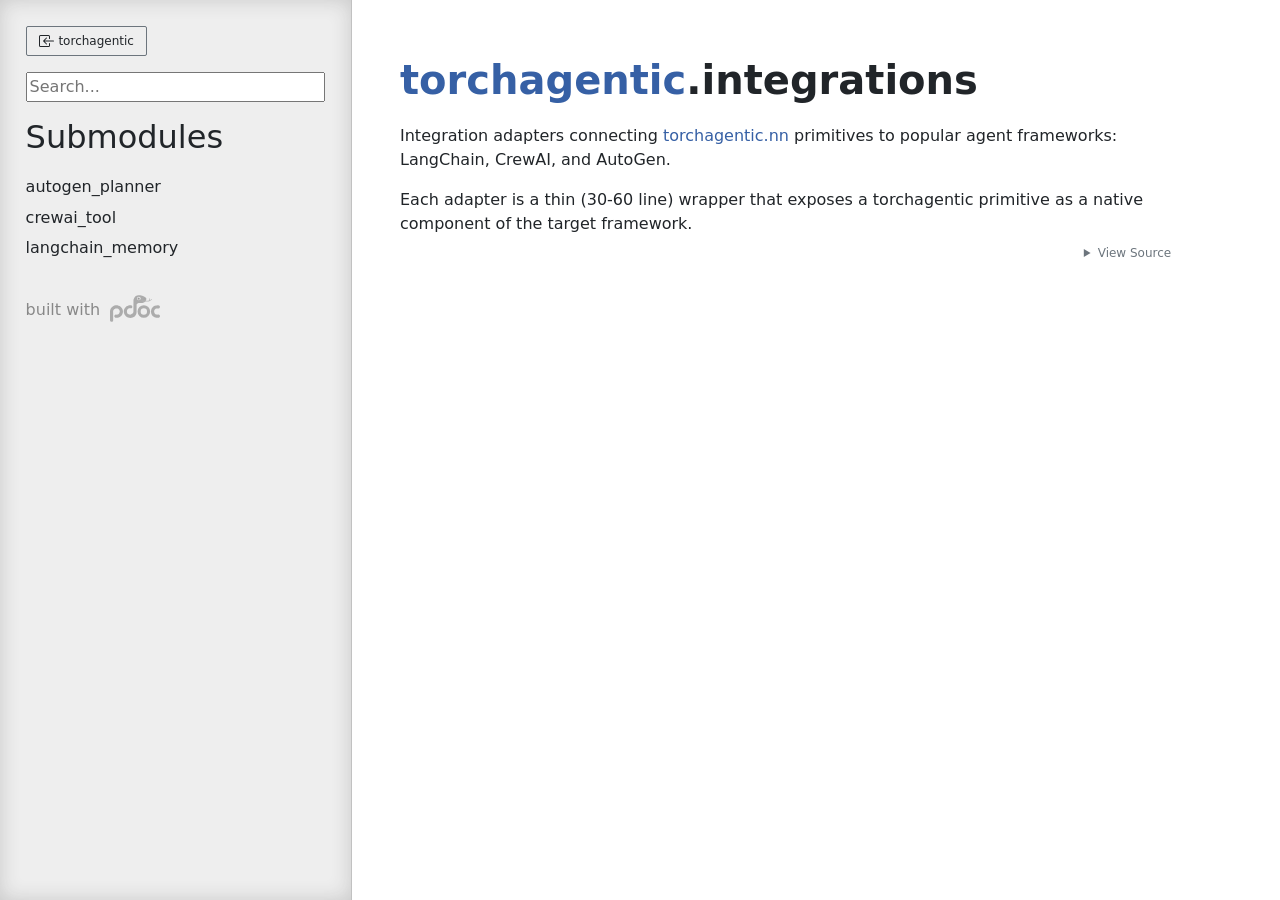
==== docs/torchagentic/integrations.html @ f64cf067 "Move API docs to docs/ root for GitHub Pages" ====
<!doctype html>
<html lang="en">
<head>
    <meta charset="utf-8">
    <meta name="viewport" content="width=device-width, initial-scale=1">
    <meta name="generator" content="pdoc 16.0.0"/>
    <title>torchagentic.integrations API documentation</title>

    <style>/*! * Bootstrap Reboot v5.0.0 (https://getbootstrap.com/) * Copyright 2011-2021 The Bootstrap Authors * Copyright 2011-2021 Twitter, Inc. * Licensed under MIT (https://github.com/twbs/bootstrap/blob/main/LICENSE) * Forked from Normalize.css, licensed MIT (https://github.com/necolas/normalize.css/blob/master/LICENSE.md) */*,::after,::before{box-sizing:border-box}@media (prefers-reduced-motion:no-preference){:root{scroll-behavior:smooth}}body{margin:0;font-family:system-ui,-apple-system,"Segoe UI",Roboto,"Helvetica Neue",Arial,"Noto Sans","Liberation Sans",sans-serif,"Apple Color Emoji","Segoe UI Emoji","Segoe UI Symbol","Noto Color Emoji";font-size:1rem;font-weight:400;line-height:1.5;color:#212529;background-color:#fff;-webkit-text-size-adjust:100%;-webkit-tap-highlight-color:transparent}hr{margin:1rem 0;color:inherit;background-color:currentColor;border:0;opacity:.25}hr:not([size]){height:1px}h1,h2,h3,h4,h5,h6{margin-top:0;margin-bottom:.5rem;font-weight:500;line-height:1.2}h1{font-size:calc(1.375rem + 1.5vw)}@media (min-width:1200px){h1{font-size:2.5rem}}h2{font-size:calc(1.325rem + .9vw)}@media (min-width:1200px){h2{font-size:2rem}}h3{font-size:calc(1.3rem + .6vw)}@media (min-width:1200px){h3{font-size:1.75rem}}h4{font-size:calc(1.275rem + .3vw)}@media (min-width:1200px){h4{font-size:1.5rem}}h5{font-size:1.25rem}h6{font-size:1rem}p{margin-top:0;margin-bottom:1rem}abbr[data-bs-original-title],abbr[title]{-webkit-text-decoration:underline dotted;text-decoration:underline dotted;cursor:help;-webkit-text-decoration-skip-ink:none;text-decoration-skip-ink:none}address{margin-bottom:1rem;font-style:normal;line-height:inherit}ol,ul{padding-left:2rem}dl,ol,ul{margin-top:0;margin-bottom:1rem}ol ol,ol ul,ul ol,ul ul{margin-bottom:0}dt{font-weight:700}dd{margin-bottom:.5rem;margin-left:0}blockquote{margin:0 0 1rem}b,strong{font-weight:bolder}small{font-size:.875em}mark{padding:.2em;background-color:#fcf8e3}sub,sup{position:relative;font-size:.75em;line-height:0;vertical-align:baseline}sub{bottom:-.25em}sup{top:-.5em}a{color:#0d6efd;text-decoration:underline}a:hover{color:#0a58ca}a:not([href]):not([class]),a:not([href]):not([class]):hover{color:inherit;text-decoration:none}code,kbd,pre,samp{font-family:SFMono-Regular,Menlo,Monaco,Consolas,"Liberation Mono","Courier New",monospace;font-size:1em;direction:ltr;unicode-bidi:bidi-override}pre{display:block;margin-top:0;margin-bottom:1rem;overflow:auto;font-size:.875em}pre code{font-size:inherit;color:inherit;word-break:normal}code{font-size:.875em;color:#d63384;word-wrap:break-word}a>code{color:inherit}kbd{padding:.2rem .4rem;font-size:.875em;color:#fff;background-color:#212529;border-radius:.2rem}kbd kbd{padding:0;font-size:1em;font-weight:700}figure{margin:0 0 1rem}img,svg{vertical-align:middle}table{caption-side:bottom;border-collapse:collapse}caption{padding-top:.5rem;padding-bottom:.5rem;color:#6c757d;text-align:left}th{text-align:inherit;text-align:-webkit-match-parent}tbody,td,tfoot,th,thead,tr{border-color:inherit;border-style:solid;border-width:0}label{display:inline-block}button{border-radius:0}button:focus:not(:focus-visible){outline:0}button,input,optgroup,select,textarea{margin:0;font-family:inherit;font-size:inherit;line-height:inherit}button,select{text-transform:none}[role=button]{cursor:pointer}select{word-wrap:normal}select:disabled{opacity:1}[list]::-webkit-calendar-picker-indicator{display:none}[type=button],[type=reset],[type=submit],button{-webkit-appearance:button}[type=button]:not(:disabled),[type=reset]:not(:disabled),[type=submit]:not(:disabled),button:not(:disabled){cursor:pointer}::-moz-focus-inner{padding:0;border-style:none}textarea{resize:vertical}fieldset{min-width:0;padding:0;margin:0;border:0}legend{float:left;width:100%;padding:0;margin-bottom:.5rem;font-size:calc(1.275rem + .3vw);line-height:inherit}@media (min-width:1200px){legend{font-size:1.5rem}}legend+*{clear:left}::-webkit-datetime-edit-day-field,::-webkit-datetime-edit-fields-wrapper,::-webkit-datetime-edit-hour-field,::-webkit-datetime-edit-minute,::-webkit-datetime-edit-month-field,::-webkit-datetime-edit-text,::-webkit-datetime-edit-year-field{padding:0}::-webkit-inner-spin-button{height:auto}[type=search]{outline-offset:-2px;-webkit-appearance:textfield}::-webkit-search-decoration{-webkit-appearance:none}::-webkit-color-swatch-wrapper{padding:0}::file-selector-button{font:inherit}::-webkit-file-upload-button{font:inherit;-webkit-appearance:button}output{display:inline-block}iframe{border:0}summary{display:list-item;cursor:pointer}progress{vertical-align:baseline}[hidden]{display:none!important}</style>
    <style>/*! syntax-highlighting.css */pre{line-height:125%;}span.linenos{color:inherit; background-color:transparent; padding-left:5px; padding-right:20px;}.pdoc-code .hll{background-color:#ffffcc}.pdoc-code{background:#f8f8f8;}.pdoc-code .c{color:#3D7B7B; font-style:italic}.pdoc-code .err{border:1px solid #FF0000}.pdoc-code .k{color:#008000; font-weight:bold}.pdoc-code .o{color:#666666}.pdoc-code .ch{color:#3D7B7B; font-style:italic}.pdoc-code .cm{color:#3D7B7B; font-style:italic}.pdoc-code .cp{color:#9C6500}.pdoc-code .cpf{color:#3D7B7B; font-style:italic}.pdoc-code .c1{color:#3D7B7B; font-style:italic}.pdoc-code .cs{color:#3D7B7B; font-style:italic}.pdoc-code .gd{color:#A00000}.pdoc-code .ge{font-style:italic}.pdoc-code .gr{color:#E40000}.pdoc-code .gh{color:#000080; font-weight:bold}.pdoc-code .gi{color:#008400}.pdoc-code .go{color:#717171}.pdoc-code .gp{color:#000080; font-weight:bold}.pdoc-code .gs{font-weight:bold}.pdoc-code .gu{color:#800080; font-weight:bold}.pdoc-code .gt{color:#0044DD}.pdoc-code .kc{color:#008000; font-weight:bold}.pdoc-code .kd{color:#008000; font-weight:bold}.pdoc-code .kn{color:#008000; font-weight:bold}.pdoc-code .kp{color:#008000}.pdoc-code .kr{color:#008000; font-weight:bold}.pdoc-code .kt{color:#B00040}.pdoc-code .m{color:#666666}.pdoc-code .s{color:#BA2121}.pdoc-code .na{color:#687822}.pdoc-code .nb{color:#008000}.pdoc-code .nc{color:#0000FF; font-weight:bold}.pdoc-code .no{color:#880000}.pdoc-code .nd{color:#AA22FF}.pdoc-code .ni{color:#717171; font-weight:bold}.pdoc-code .ne{color:#CB3F38; font-weight:bold}.pdoc-code .nf{color:#0000FF}.pdoc-code .nl{color:#767600}.pdoc-code .nn{color:#0000FF; font-weight:bold}.pdoc-code .nt{color:#008000; font-weight:bold}.pdoc-code .nv{color:#19177C}.pdoc-code .ow{color:#AA22FF; font-weight:bold}.pdoc-code .w{color:#bbbbbb}.pdoc-code .mb{color:#666666}.pdoc-code .mf{color:#666666}.pdoc-code .mh{color:#666666}.pdoc-code .mi{color:#666666}.pdoc-code .mo{color:#666666}.pdoc-code .sa{color:#BA2121}.pdoc-code .sb{color:#BA2121}.pdoc-code .sc{color:#BA2121}.pdoc-code .dl{color:#BA2121}.pdoc-code .sd{color:#BA2121; font-style:italic}.pdoc-code .s2{color:#BA2121}.pdoc-code .se{color:#AA5D1F; font-weight:bold}.pdoc-code .sh{color:#BA2121}.pdoc-code .si{color:#A45A77; font-weight:bold}.pdoc-code .sx{color:#008000}.pdoc-code .sr{color:#A45A77}.pdoc-code .s1{color:#BA2121}.pdoc-code .ss{color:#19177C}.pdoc-code .bp{color:#008000}.pdoc-code .fm{color:#0000FF}.pdoc-code .vc{color:#19177C}.pdoc-code .vg{color:#19177C}.pdoc-code .vi{color:#19177C}.pdoc-code .vm{color:#19177C}.pdoc-code .il{color:#666666}</style>
    <style>/*! theme.css */:root{--pdoc-background:#fff;}.pdoc{--text:#212529;--muted:#6c757d;--link:#3660a5;--link-hover:#1659c5;--code:#f8f8f8;--active:#fff598;--accent:#eee;--accent2:#c1c1c1;--nav-hover:rgba(255, 255, 255, 0.5);--name:#0066BB;--def:#008800;--annotation:#007020;}</style>
    <style>/*! layout.css */html, body{width:100%;height:100%;}html, main{scroll-behavior:smooth;}body{background-color:var(--pdoc-background);}@media (max-width:769px){#navtoggle{cursor:pointer;position:absolute;width:50px;height:40px;top:1rem;right:1rem;border-color:var(--text);color:var(--text);display:flex;opacity:0.8;z-index:999;}#navtoggle:hover{opacity:1;}#togglestate + div{display:none;}#togglestate:checked + div{display:inherit;}main, header{padding:2rem 3vw;}header + main{margin-top:-3rem;}.git-button{display:none !important;}nav input[type="search"]{max-width:77%;}nav input[type="search"]:first-child{margin-top:-6px;}nav input[type="search"]:valid ~ *{display:none !important;}}@media (min-width:770px){:root{--sidebar-width:clamp(12.5rem, 28vw, 22rem);}nav{position:fixed;overflow:auto;height:100vh;width:var(--sidebar-width);}main, header{padding:3rem 2rem 3rem calc(var(--sidebar-width) + 3rem);width:calc(54rem + var(--sidebar-width));max-width:100%;}header + main{margin-top:-4rem;}#navtoggle{display:none;}}#togglestate{position:absolute;height:0;opacity:0;}nav.pdoc{--pad:clamp(0.5rem, 2vw, 1.75rem);--indent:1.5rem;background-color:var(--accent);border-right:1px solid var(--accent2);box-shadow:0 0 20px rgba(50, 50, 50, .2) inset;padding:0 0 0 var(--pad);overflow-wrap:anywhere;scrollbar-width:thin; scrollbar-color:var(--accent2) transparent; z-index:1}nav.pdoc::-webkit-scrollbar{width:.4rem; }nav.pdoc::-webkit-scrollbar-thumb{background-color:var(--accent2); }nav.pdoc > div{padding:var(--pad) 0;}nav.pdoc .module-list-button{display:inline-flex;align-items:center;color:var(--text);border-color:var(--muted);margin-bottom:1rem;}nav.pdoc .module-list-button:hover{border-color:var(--text);}nav.pdoc input[type=search]{display:block;outline-offset:0;width:calc(100% - var(--pad));}nav.pdoc .logo{max-width:calc(100% - var(--pad));max-height:35vh;display:block;margin:0 auto 1rem;transform:translate(calc(-.5 * var(--pad)), 0);}nav.pdoc ul{list-style:none;padding-left:0;}nav.pdoc > div > ul{margin-left:calc(0px - var(--pad));}nav.pdoc li a{padding:.2rem 0 .2rem calc(var(--pad) + var(--indent));}nav.pdoc > div > ul > li > a{padding-left:var(--pad);}nav.pdoc li{transition:all 100ms;}nav.pdoc li:hover{background-color:var(--nav-hover);}nav.pdoc a, nav.pdoc a:hover{color:var(--text);}nav.pdoc a{display:block;}nav.pdoc > h2:first-of-type{margin-top:1.5rem;}nav.pdoc .class:before{content:"class ";color:var(--muted);}nav.pdoc .function:after{content:"()";color:var(--muted);}nav.pdoc footer:before{content:"";display:block;width:calc(100% - var(--pad));border-top:solid var(--accent2) 1px;margin-top:1.5rem;padding-top:.5rem;}nav.pdoc footer{font-size:small;}</style>
    <style>/*! content.css */.pdoc{color:var(--text);box-sizing:border-box;line-height:1.5;background:none;}.pdoc .pdoc-button{cursor:pointer;display:inline-block;border:solid black 1px;border-radius:2px;font-size:.75rem;padding:calc(0.5em - 1px) 1em;transition:100ms all;}.pdoc .alert{padding:1rem 1rem 1rem calc(1.5rem + 24px);border:1px solid transparent;border-radius:.25rem;background-repeat:no-repeat;background-position:.75rem center;margin-bottom:1rem;}.pdoc .alert > em{display:none;}.pdoc .alert > *:last-child{margin-bottom:0;}.pdoc .alert.note{color:#084298;background-color:#cfe2ff;border-color:#b6d4fe;background-image:url("data:image/svg+xml,%3Csvg%20xmlns%3D%22http%3A//www.w3.org/2000/svg%22%20width%3D%2224%22%20height%3D%2224%22%20fill%3D%22%23084298%22%20viewBox%3D%220%200%2016%2016%22%3E%3Cpath%20d%3D%22M8%2016A8%208%200%201%200%208%200a8%208%200%200%200%200%2016zm.93-9.412-1%204.705c-.07.34.029.533.304.533.194%200%20.487-.07.686-.246l-.088.416c-.287.346-.92.598-1.465.598-.703%200-1.002-.422-.808-1.319l.738-3.468c.064-.293.006-.399-.287-.47l-.451-.081.082-.381%202.29-.287zM8%205.5a1%201%200%201%201%200-2%201%201%200%200%201%200%202z%22/%3E%3C/svg%3E");}.pdoc .alert.tip{color:#0a3622;background-color:#d1e7dd;border-color:#a3cfbb;background-image:url("data:image/svg+xml,%3Csvg%20xmlns%3D%22http%3A//www.w3.org/2000/svg%22%20width%3D%2224%22%20height%3D%2224%22%20fill%3D%22%230a3622%22%20viewBox%3D%220%200%2016%2016%22%3E%3Cpath%20d%3D%22M2%206a6%206%200%201%201%2010.174%204.31c-.203.196-.359.4-.453.619l-.762%201.769A.5.5%200%200%201%2010.5%2013a.5.5%200%200%201%200%201%20.5.5%200%200%201%200%201l-.224.447a1%201%200%200%201-.894.553H6.618a1%201%200%200%201-.894-.553L5.5%2015a.5.5%200%200%201%200-1%20.5.5%200%200%201%200-1%20.5.5%200%200%201-.46-.302l-.761-1.77a2%202%200%200%200-.453-.618A5.98%205.98%200%200%201%202%206m6-5a5%205%200%200%200-3.479%208.592c.263.254.514.564.676.941L5.83%2012h4.342l.632-1.467c.162-.377.413-.687.676-.941A5%205%200%200%200%208%201%22/%3E%3C/svg%3E");}.pdoc .alert.important{color:#055160;background-color:#cff4fc;border-color:#9eeaf9;background-image:url("data:image/svg+xml,%3Csvg%20xmlns%3D%22http%3A//www.w3.org/2000/svg%22%20width%3D%2224%22%20height%3D%2224%22%20fill%3D%22%23055160%22%20viewBox%3D%220%200%2016%2016%22%3E%3Cpath%20d%3D%22M2%200a2%202%200%200%200-2%202v12a2%202%200%200%200%202%202h12a2%202%200%200%200%202-2V2a2%202%200%200%200-2-2zm6%204c.535%200%20.954.462.9.995l-.35%203.507a.552.552%200%200%201-1.1%200L7.1%204.995A.905.905%200%200%201%208%204m.002%206a1%201%200%201%201%200%202%201%201%200%200%201%200-2%22/%3E%3C/svg%3E");}.pdoc .alert.warning{color:#664d03;background-color:#fff3cd;border-color:#ffecb5;background-image:url("data:image/svg+xml,%3Csvg%20xmlns%3D%22http%3A//www.w3.org/2000/svg%22%20width%3D%2224%22%20height%3D%2224%22%20fill%3D%22%23664d03%22%20viewBox%3D%220%200%2016%2016%22%3E%3Cpath%20d%3D%22M8.982%201.566a1.13%201.13%200%200%200-1.96%200L.165%2013.233c-.457.778.091%201.767.98%201.767h13.713c.889%200%201.438-.99.98-1.767L8.982%201.566zM8%205c.535%200%20.954.462.9.995l-.35%203.507a.552.552%200%200%201-1.1%200L7.1%205.995A.905.905%200%200%201%208%205zm.002%206a1%201%200%201%201%200%202%201%201%200%200%201%200-2z%22/%3E%3C/svg%3E");}.pdoc .alert.caution{color:#842029;background-color:#f8d7da;border-color:#f5c2c7;background-image:url("data:image/svg+xml,%3Csvg%20xmlns%3D%22http%3A//www.w3.org/2000/svg%22%20width%3D%2224%22%20height%3D%2224%22%20fill%3D%22%23842029%22%20viewBox%3D%220%200%2016%2016%22%3E%3Cpath%20d%3D%22M11.46.146A.5.5%200%200%200%2011.107%200H4.893a.5.5%200%200%200-.353.146L.146%204.54A.5.5%200%200%200%200%204.893v6.214a.5.5%200%200%200%20.146.353l4.394%204.394a.5.5%200%200%200%20.353.146h6.214a.5.5%200%200%200%20.353-.146l4.394-4.394a.5.5%200%200%200%20.146-.353V4.893a.5.5%200%200%200-.146-.353zM8%204c.535%200%20.954.462.9.995l-.35%203.507a.552.552%200%200%201-1.1%200L7.1%204.995A.905.905%200%200%201%208%204m.002%206a1%201%200%201%201%200%202%201%201%200%200%201%200-2%22/%3E%3C/svg%3E");}.pdoc .alert.danger{color:#842029;background-color:#f8d7da;border-color:#f5c2c7;background-image:url("data:image/svg+xml,%3Csvg%20xmlns%3D%22http%3A//www.w3.org/2000/svg%22%20width%3D%2224%22%20height%3D%2224%22%20fill%3D%22%23842029%22%20viewBox%3D%220%200%2016%2016%22%3E%3Cpath%20d%3D%22M5.52.359A.5.5%200%200%201%206%200h4a.5.5%200%200%201%20.474.658L8.694%206H12.5a.5.5%200%200%201%20.395.807l-7%209a.5.5%200%200%201-.873-.454L6.823%209.5H3.5a.5.5%200%200%201-.48-.641l2.5-8.5z%22/%3E%3C/svg%3E");}.pdoc .visually-hidden{position:absolute !important;width:1px !important;height:1px !important;padding:0 !important;margin:-1px !important;overflow:hidden !important;clip:rect(0, 0, 0, 0) !important;white-space:nowrap !important;border:0 !important;}.pdoc h1, .pdoc h2, .pdoc h3{font-weight:300;margin:.3em 0;padding:.2em 0;}.pdoc > section:not(.module-info) h1{font-size:1.5rem;font-weight:500;}.pdoc > section:not(.module-info) h2{font-size:1.4rem;font-weight:500;}.pdoc > section:not(.module-info) h3{font-size:1.3rem;font-weight:500;}.pdoc > section:not(.module-info) h4{font-size:1.2rem;}.pdoc > section:not(.module-info) h5{font-size:1.1rem;}.pdoc a{text-decoration:none;color:var(--link);}.pdoc a:hover{color:var(--link-hover);}.pdoc blockquote{margin-left:2rem;}.pdoc pre{border-top:1px solid var(--accent2);border-bottom:1px solid var(--accent2);margin-top:0;margin-bottom:1em;padding:.5rem 0 .5rem .5rem;overflow-x:auto;background-color:var(--code);}.pdoc code{color:var(--text);padding:.2em .4em;margin:0;font-size:85%;background-color:var(--accent);border-radius:6px;}.pdoc a > code{color:inherit;}.pdoc pre > code{display:inline-block;font-size:inherit;background:none;border:none;padding:0;}.pdoc > section:not(.module-info){margin-bottom:1.5rem;}.pdoc .modulename{margin-top:0;font-weight:bold;}.pdoc .modulename a{color:var(--link);transition:100ms all;}.pdoc .git-button{float:right;border:solid var(--link) 1px;}.pdoc .git-button:hover{background-color:var(--link);color:var(--pdoc-background);}.view-source-toggle-state,.view-source-toggle-state ~ .pdoc-code{display:none;}.view-source-toggle-state:checked ~ .pdoc-code{display:block;}.view-source-button{display:inline-block;float:right;font-size:.75rem;line-height:1.5rem;color:var(--muted);padding:0 .4rem 0 1.3rem;cursor:pointer;text-indent:-2px;}.view-source-button > span{visibility:hidden;}.module-info .view-source-button{float:none;display:flex;justify-content:flex-end;margin:-1.2rem .4rem -.2rem 0;}.view-source-button::before{position:absolute;content:"View Source";display:list-item;list-style-type:disclosure-closed;}.view-source-toggle-state:checked ~ .attr .view-source-button::before,.view-source-toggle-state:checked ~ .view-source-button::before{list-style-type:disclosure-open;}.pdoc .docstring{margin-bottom:1.5rem;}.pdoc section:not(.module-info) .docstring{margin-left:clamp(0rem, 5vw - 2rem, 1rem);}.pdoc .docstring .pdoc-code{margin-left:1em;margin-right:1em;}.pdoc h1:target,.pdoc h2:target,.pdoc h3:target,.pdoc h4:target,.pdoc h5:target,.pdoc h6:target,.pdoc .pdoc-code > pre > span:target{background-color:var(--active);box-shadow:-1rem 0 0 0 var(--active);}.pdoc .pdoc-code > pre > span:target{display:block;}.pdoc div:target > .attr,.pdoc section:target > .attr,.pdoc dd:target > a{background-color:var(--active);}.pdoc *{scroll-margin:2rem;}.pdoc .pdoc-code .linenos{user-select:none;}.pdoc .attr:hover{filter:contrast(0.95);}.pdoc section, .pdoc .classattr{position:relative;}.pdoc .headerlink{--width:clamp(1rem, 3vw, 2rem);position:absolute;top:0;left:calc(0rem - var(--width));transition:all 100ms ease-in-out;opacity:0;}.pdoc .headerlink::before{content:"#";display:block;text-align:center;width:var(--width);height:2.3rem;line-height:2.3rem;font-size:1.5rem;}.pdoc .attr:hover ~ .headerlink,.pdoc *:target > .headerlink,.pdoc .headerlink:hover{opacity:1;}.pdoc .attr{display:block;margin:.5rem 0 .5rem;padding:.4rem .4rem .4rem 1rem;background-color:var(--accent);overflow-x:auto;}.pdoc .classattr{margin-left:2rem;}.pdoc .decorator-deprecated{color:#842029;}.pdoc .decorator-deprecated ~ span{filter:grayscale(1) opacity(0.8);}.pdoc .name{color:var(--name);font-weight:bold;}.pdoc .def{color:var(--def);font-weight:bold;}.pdoc .signature{background-color:transparent;}.pdoc .param, .pdoc .return-annotation{white-space:pre;}.pdoc .signature.multiline .param{display:block;}.pdoc .signature.condensed .param{display:inline-block;}.pdoc .annotation{color:var(--annotation);}.pdoc .view-value-toggle-state,.pdoc .view-value-toggle-state ~ .default_value{display:none;}.pdoc .view-value-toggle-state:checked ~ .default_value{display:inherit;}.pdoc .view-value-button{font-size:.5rem;vertical-align:middle;border-style:dashed;margin-top:-0.1rem;}.pdoc .view-value-button:hover{background:white;}.pdoc .view-value-button::before{content:"show";text-align:center;width:2.2em;display:inline-block;}.pdoc .view-value-toggle-state:checked ~ .view-value-button::before{content:"hide";}.pdoc .inherited{margin-left:2rem;}.pdoc .inherited dt{font-weight:700;}.pdoc .inherited dt, .pdoc .inherited dd{display:inline;margin-left:0;margin-bottom:.5rem;}.pdoc .inherited dd:not(:last-child):after{content:", ";}.pdoc .inherited .class:before{content:"class ";}.pdoc .inherited .function a:after{content:"()";}.pdoc .search-result .docstring{overflow:auto;max-height:25vh;}.pdoc .search-result.focused > .attr{background-color:var(--active);}.pdoc .attribution{margin-top:2rem;display:block;opacity:0.5;transition:all 200ms;filter:grayscale(100%);}.pdoc .attribution:hover{opacity:1;filter:grayscale(0%);}.pdoc .attribution img{margin-left:5px;height:27px;vertical-align:bottom;width:50px;transition:all 200ms;}.pdoc table{display:block;width:max-content;max-width:100%;overflow:auto;margin-bottom:1rem;}.pdoc table th{font-weight:600;}.pdoc table th, .pdoc table td{padding:6px 13px;border:1px solid var(--accent2);}</style>
    <style>/*! custom.css */</style></head>
<body>
    <nav class="pdoc">
        <label id="navtoggle" for="togglestate" class="pdoc-button"><svg xmlns='http://www.w3.org/2000/svg' viewBox='0 0 30 30'><path stroke-linecap='round' stroke="currentColor" stroke-miterlimit='10' stroke-width='2' d='M4 7h22M4 15h22M4 23h22'/></svg></label>
        <input id="togglestate" type="checkbox" aria-hidden="true" tabindex="-1">
        <div>            <a class="pdoc-button module-list-button" href="../torchagentic.html">
<svg xmlns="http://www.w3.org/2000/svg" width="16" height="16" fill="currentColor" class="bi bi-box-arrow-in-left" viewBox="0 0 16 16">
  <path fill-rule="evenodd" d="M10 3.5a.5.5 0 0 0-.5-.5h-8a.5.5 0 0 0-.5.5v9a.5.5 0 0 0 .5.5h8a.5.5 0 0 0 .5-.5v-2a.5.5 0 0 1 1 0v2A1.5 1.5 0 0 1 9.5 14h-8A1.5 1.5 0 0 1 0 12.5v-9A1.5 1.5 0 0 1 1.5 2h8A1.5 1.5 0 0 1 11 3.5v2a.5.5 0 0 1-1 0v-2z"/>
  <path fill-rule="evenodd" d="M4.146 8.354a.5.5 0 0 1 0-.708l3-3a.5.5 0 1 1 .708.708L5.707 7.5H14.5a.5.5 0 0 1 0 1H5.707l2.147 2.146a.5.5 0 0 1-.708.708l-3-3z"/>
</svg>                &nbsp;torchagentic</a>


            <input type="search" placeholder="Search..." role="searchbox" aria-label="search"
                   pattern=".+" required>


            <h2>Submodules</h2>
            <ul>
                    <li><a href="integrations/autogen_planner.html">autogen_planner</a></li>
                    <li><a href="integrations/crewai_tool.html">crewai_tool</a></li>
                    <li><a href="integrations/langchain_memory.html">langchain_memory</a></li>
            </ul>



        <a class="attribution" title="pdoc: Python API documentation generator" href="https://pdoc.dev" target="_blank">
            built with <span class="visually-hidden">pdoc</span><img
                alt="pdoc logo"
                src="data:image/svg+xml,%3Csvg%20xmlns%3D%22http%3A//www.w3.org/2000/svg%22%20role%3D%22img%22%20aria-label%3D%22pdoc%20logo%22%20width%3D%22300%22%20height%3D%22160%22%20viewBox%3D%220%200%20150%2080%22%3E%3Ctitle%3Epdoc%3C/title%3E%3Cpath%20d%3D%22M132.316%2048.886c.276-4.679%202.342-6.698%204.409-7.982s4.27-1.165%206.751-1.055c1.586.07%203.044.156%204.222-.482%201.142-.619%202.026-1.932%202.162-3.739.268-3.576-1.929-5.368-5.006-5.551s-7.599.524-10.517%201.606c-4.455%201.652-8.588%206.606-9.552%208.992s-2.342%206.193-1.745%2010.873%202.664%209.221%205.878%2011.79%205.878%203.808%2010.103%204.312%203.444.229%206.062.229%205.006-2.202%204.914-4.909-2.296-5.001-4.501-4.863-3.077.505-5.281.229-7.715-2.064-7.899-9.451z%22%20fill%3D%22%23198754%22/%3E%3Ccircle%20cx%3D%22101.504%22%20cy%3D%2248.943%22%20r%3D%2214.208%22%20fill%3D%22none%22%20stroke%3D%22%23198754%22%20stroke-width%3D%229.354%22/%3E%3Cpath%20d%3D%22M87.81.002c-3.637.065-5.001.454-7.014%201.232s-3.443%201.363-6.3%204.282c-1.723%201.76-3.148%205.019-3.776%207.329-.413%201.521-.316%202.63-.316%202.63l-.195%2034.612c.065%205.774-6.755%208.305-9.612%208.37s-9.678-1.038-9.743-9.408%207.128-9.521%208.362-9.521c1.413-.13%202.526-.021%203.718-.016%202.071.009%204.157-.778%204.092-4.671s-4.157-4.736-4.157-4.736c-6.3-.843-11.43%202.206-11.43%202.206S40.917%2038.15%2041.372%2049.634%2051.568%2068.19%2061.311%2068.125s18.316-7.007%2018.445-17.193l.13-22.772c.046-2.291%202.683-3.644%204.476-4.203.745-.232%201.694-.274%201.694-.274l10.457-.13s4.871-.324%207.729-3.114%204.352-6.294%204.352-6.294.974-3.049.13-4.606-.195-1.233-2.792-3.309-8.573-4.477-8.573-4.477S91.447-.063%2087.81.002zM0%2047.169l.065%2028.417S0%2080.127%204.481%2079.997s5.072-3.866%205.049-4.152l-.113-28.482s1.624-7.656%209.937-7.721%2010.002%206.942%2010.002%208.499-.909%2010.51-9.093%2010.51c-.948%200-2.99-.567-4.145-.272-3.919%201-3.194%204.554-3.194%204.554s.065%205.061%207.404%204.996%2018.575-6.034%2018.575-19.074S26.953%2030.04%2019.549%2029.91%201.234%2035.296%200%2047.169z%22%20fill%3D%22%23198754%22/%3E%3Cg%20transform%3D%22matrix%28.325601%200%200%20.325256%20-10.32669%20-45.802786%29%22%3E%3Ccircle%20cx%3D%22297.554%22%20cy%3D%22172.286%22%20r%3D%2216.5%22%20fill%3D%22%23fff%22/%3E%3Cellipse%20cx%3D%22297.709%22%20cy%3D%22172.642%22%20rx%3D%2211.071%22%20ry%3D%2210.871%22%20fill%3D%22%23105a48%22/%3E%3Ccircle%20cx%3D%22304.104%22%20cy%3D%22167.667%22%20r%3D%224.5%22%20fill%3D%22%23fff%22/%3E%3C/g%3E%3Cpath%20d%3D%22M94.661%2017.032l.893-1.476s.99.714%201.916.925%201.575.114%202.955.114l14.565-.162c1.283-.032%203.085-.762%203.02-3.293s-.373-3.503-.373-3.503l1.283-.487s.52.503.877%201.573.309%201.995.292%202.66-.227%201.541-.227%201.541%201.564-.308%202.359-1.038.823-.779%201.489-1.508.812-.86.812-.86.552-.13.877.26.341.957.065%201.46-1.672%202.206-3.247%203.066-2.76%201.427-3.929%201.768-3.848.73-7.063.714l-10.944-.114s-2.143-.081-3.02-.373-2.241-.973-2.598-1.265z%22%20fill%3D%22%23d36d49%22/%3E%3Cg%20fill%3D%22%23105a48%22%3E%3Cellipse%20cx%3D%2293.052%22%20cy%3D%2243.567%22%20rx%3D%22.869%22%20ry%3D%221.014%22%20transform%3D%22rotate%28341.022%29%22/%3E%3Cellipse%20cx%3D%22104.3%22%20cy%3D%22-16.184%22%20rx%3D%22.865%22%20ry%3D%221.009%22%20transform%3D%22rotate%2814.786%29%22/%3E%3C/g%3E%3C/svg%3E"/>
        </a>
</div>
    </nav>
    <main class="pdoc">
            <section class="module-info">
                    <h1 class="modulename">
<a href="./../torchagentic.html">torchagentic</a><wbr>.integrations    </h1>

                        <div class="docstring"><p>Integration adapters connecting <a href="nn.html">torchagentic.nn</a> primitives to popular
agent frameworks: LangChain, CrewAI, and AutoGen.</p>

<p>Each adapter is a thin (30-60 line) wrapper that exposes a torchagentic
primitive as a native component of the target framework.</p>
</div>

                        <input id="mod-integrations-view-source" class="view-source-toggle-state" type="checkbox" aria-hidden="true" tabindex="-1">

                        <label class="view-source-button" for="mod-integrations-view-source"><span>View Source</span></label>

                        <div class="pdoc-code codehilite"><pre><span></span><span id="L-1"><a href="#L-1"><span class="linenos">1</span></a><span class="sd">&quot;&quot;&quot;</span>
</span><span id="L-2"><a href="#L-2"><span class="linenos">2</span></a><span class="sd">Integration adapters connecting torchagentic.nn primitives to popular</span>
</span><span id="L-3"><a href="#L-3"><span class="linenos">3</span></a><span class="sd">agent frameworks: LangChain, CrewAI, and AutoGen.</span>
</span><span id="L-4"><a href="#L-4"><span class="linenos">4</span></a>
</span><span id="L-5"><a href="#L-5"><span class="linenos">5</span></a><span class="sd">Each adapter is a thin (30-60 line) wrapper that exposes a torchagentic</span>
</span><span id="L-6"><a href="#L-6"><span class="linenos">6</span></a><span class="sd">primitive as a native component of the target framework.</span>
</span><span id="L-7"><a href="#L-7"><span class="linenos">7</span></a><span class="sd">&quot;&quot;&quot;</span>
</span></pre></div>


            </section>
    </main>
<script>
    function escapeHTML(html) {
        return document.createElement('div').appendChild(document.createTextNode(html)).parentNode.innerHTML;
    }

    const originalContent = document.querySelector("main.pdoc");
    let currentContent = originalContent;

    function setContent(innerHTML) {
        let elem;
        if (innerHTML) {
            elem = document.createElement("main");
            elem.classList.add("pdoc");
            elem.innerHTML = innerHTML;
        } else {
            elem = originalContent;
        }
        if (currentContent !== elem) {
            currentContent.replaceWith(elem);
            currentContent = elem;
        }
    }

    function getSearchTerm() {
        return (new URL(window.location)).searchParams.get("search");
    }

    const searchBox = document.querySelector(".pdoc input[type=search]");
    searchBox.addEventListener("input", function () {
        let url = new URL(window.location);
        if (searchBox.value.trim()) {
            url.hash = "";
            url.searchParams.set("search", searchBox.value);
        } else {
            url.searchParams.delete("search");
        }
        history.replaceState("", "", url.toString());
        onInput();
    });
    window.addEventListener("popstate", onInput);


    let search, searchErr;

    async function initialize() {
        try {
            search = await new Promise((resolve, reject) => {
                const script = document.createElement("script");
                script.type = "text/javascript";
                script.async = true;
                script.onload = () => resolve(window.pdocSearch);
                script.onerror = (e) => reject(e);
                script.src = "../search.js";
                document.getElementsByTagName("head")[0].appendChild(script);
            });
        } catch (e) {
            console.error("Cannot fetch pdoc search index");
            searchErr = "Cannot fetch search index.";
        }
        onInput();

        document.querySelector("nav.pdoc").addEventListener("click", e => {
            if (e.target.hash) {
                searchBox.value = "";
                searchBox.dispatchEvent(new Event("input"));
            }
        });
    }

    function onInput() {
        setContent((() => {
            const term = getSearchTerm();
            if (!term) {
                return null
            }
            if (searchErr) {
                return `<h3>Error: ${searchErr}</h3>`
            }
            if (!search) {
                return "<h3>Searching...</h3>"
            }

            window.scrollTo({top: 0, left: 0, behavior: 'auto'});

            const results = search(term);

            let html;
            if (results.length === 0) {
                html = `No search results for '${escapeHTML(term)}'.`
            } else {
                html = `<h4>${results.length} search result${results.length > 1 ? "s" : ""} for '${escapeHTML(term)}'.</h4>`;
            }
            for (let result of results.slice(0, 10)) {
                let doc = result.doc;
                let url = `../${doc.modulename.replaceAll(".", "/")}.html`;
                if (doc.qualname) {
                    url += `#${doc.qualname}`;
                }

                let heading;
                switch (result.doc.kind) {
                    case "function":
                        if (doc.fullname.endsWith(".__init__")) {
                            heading = `<span class="name">${doc.fullname.replace(/\.__init__$/, "")}</span>${doc.signature}`;
                        } else {
                            heading = `<span class="def">${doc.funcdef}</span> <span class="name">${doc.fullname}</span>${doc.signature}`;
                        }
                        break;
                    case "class":
                        heading = `<span class="def">class</span> <span class="name">${doc.fullname}</span>`;
                        if (doc.bases)
                            heading += `<wbr>(<span class="base">${doc.bases}</span>)`;
                        heading += `:`;
                        break;
                    case "variable":
                        heading = `<span class="name">${doc.fullname}</span>`;
                        if (doc.annotation)
                            heading += `<span class="annotation">${doc.annotation}</span>`;
                        if (doc.default_value)
                            heading += `<span class="default_value"> = ${doc.default_value}</span>`;
                        break;
                    default:
                        heading = `<span class="name">${doc.fullname}</span>`;
                        break;
                }
                html += `
                        <section class="search-result">
                        <a href="${url}" class="attr ${doc.kind}">${heading}</a>
                        <div class="docstring">${doc.doc}</div>
                        </section>
                    `;

            }
            return html;
        })());
    }

    if (getSearchTerm()) {
        initialize();
        searchBox.value = getSearchTerm();
        onInput();
    } else {
        searchBox.addEventListener("focus", initialize, {once: true});
    }

    searchBox.addEventListener("keydown", e => {
        if (["ArrowDown", "ArrowUp", "Enter"].includes(e.key)) {
            let focused = currentContent.querySelector(".search-result.focused");
            if (!focused) {
                currentContent.querySelector(".search-result").classList.add("focused");
            } else if (
                e.key === "ArrowDown"
                && focused.nextElementSibling
                && focused.nextElementSibling.classList.contains("search-result")
            ) {
                focused.classList.remove("focused");
                focused.nextElementSibling.classList.add("focused");
                focused.nextElementSibling.scrollIntoView({
                    behavior: "smooth",
                    block: "nearest",
                    inline: "nearest"
                });
            } else if (
                e.key === "ArrowUp"
                && focused.previousElementSibling
                && focused.previousElementSibling.classList.contains("search-result")
            ) {
                focused.classList.remove("focused");
                focused.previousElementSibling.classList.add("focused");
                focused.previousElementSibling.scrollIntoView({
                    behavior: "smooth",
                    block: "nearest",
                    inline: "nearest"
                });
            } else if (
                e.key === "Enter"
            ) {
                focused.querySelector("a").click();
            }
        }
    });
</script></body>
</html>
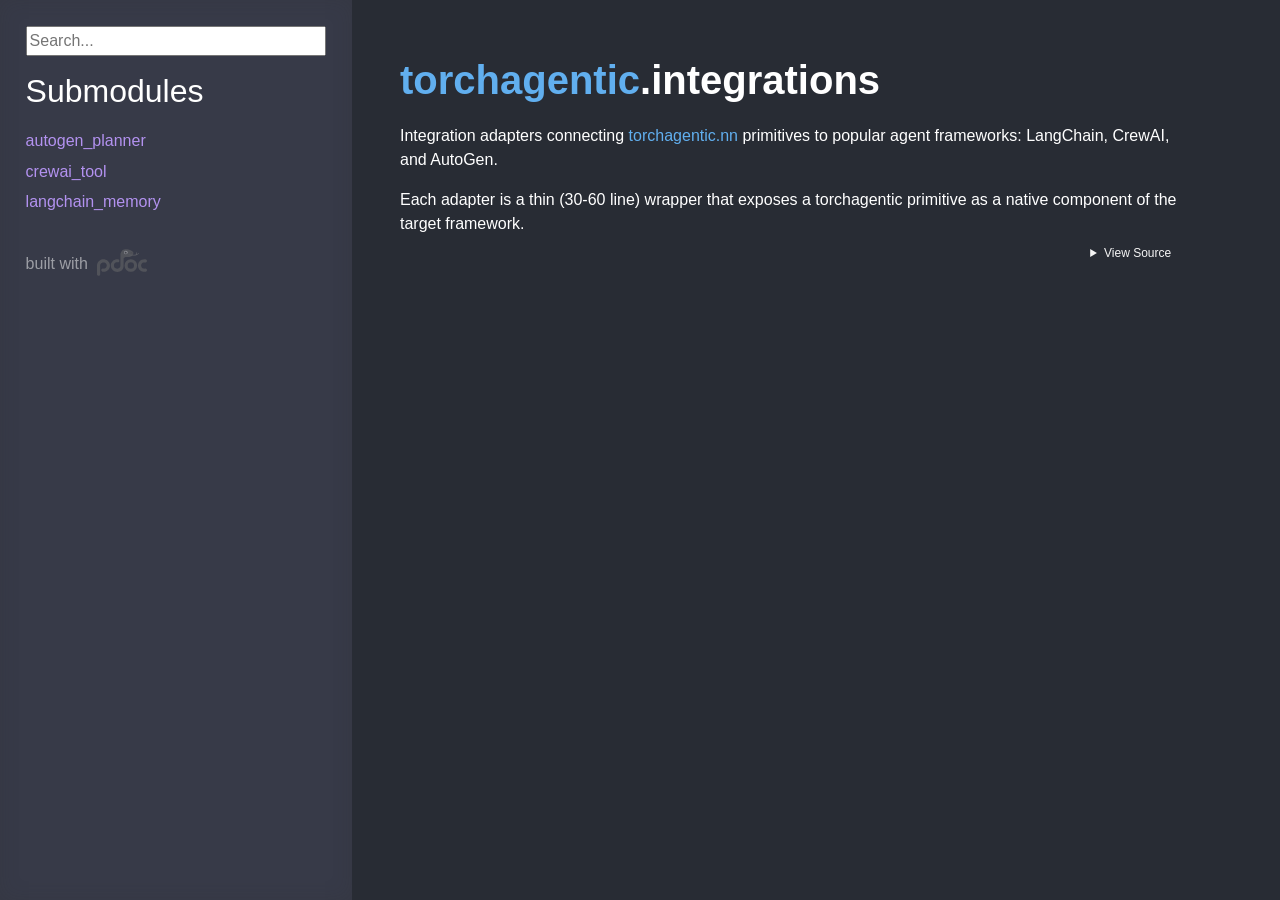
==== commit 9a802863: "Apply onedark theme from syn repo for pdoc docs" ====
--- a/docs/torchagentic/integrations.html
+++ b/docs/torchagentic/integrations.html
@@ -7,11 +7,11 @@
     <title>torchagentic.integrations API documentation</title>
 
     <style>/*! * Bootstrap Reboot v5.0.0 (https://getbootstrap.com/) * Copyright 2011-2021 The Bootstrap Authors * Copyright 2011-2021 Twitter, Inc. * Licensed under MIT (https://github.com/twbs/bootstrap/blob/main/LICENSE) * Forked from Normalize.css, licensed MIT (https://github.com/necolas/normalize.css/blob/master/LICENSE.md) */*,::after,::before{box-sizing:border-box}@media (prefers-reduced-motion:no-preference){:root{scroll-behavior:smooth}}body{margin:0;font-family:system-ui,-apple-system,"Segoe UI",Roboto,"Helvetica Neue",Arial,"Noto Sans","Liberation Sans",sans-serif,"Apple Color Emoji","Segoe UI Emoji","Segoe UI Symbol","Noto Color Emoji";font-size:1rem;font-weight:400;line-height:1.5;color:#212529;background-color:#fff;-webkit-text-size-adjust:100%;-webkit-tap-highlight-color:transparent}hr{margin:1rem 0;color:inherit;background-color:currentColor;border:0;opacity:.25}hr:not([size]){height:1px}h1,h2,h3,h4,h5,h6{margin-top:0;margin-bottom:.5rem;font-weight:500;line-height:1.2}h1{font-size:calc(1.375rem + 1.5vw)}@media (min-width:1200px){h1{font-size:2.5rem}}h2{font-size:calc(1.325rem + .9vw)}@media (min-width:1200px){h2{font-size:2rem}}h3{font-size:calc(1.3rem + .6vw)}@media (min-width:1200px){h3{font-size:1.75rem}}h4{font-size:calc(1.275rem + .3vw)}@media (min-width:1200px){h4{font-size:1.5rem}}h5{font-size:1.25rem}h6{font-size:1rem}p{margin-top:0;margin-bottom:1rem}abbr[data-bs-original-title],abbr[title]{-webkit-text-decoration:underline dotted;text-decoration:underline dotted;cursor:help;-webkit-text-decoration-skip-ink:none;text-decoration-skip-ink:none}address{margin-bottom:1rem;font-style:normal;line-height:inherit}ol,ul{padding-left:2rem}dl,ol,ul{margin-top:0;margin-bottom:1rem}ol ol,ol ul,ul ol,ul ul{margin-bottom:0}dt{font-weight:700}dd{margin-bottom:.5rem;margin-left:0}blockquote{margin:0 0 1rem}b,strong{font-weight:bolder}small{font-size:.875em}mark{padding:.2em;background-color:#fcf8e3}sub,sup{position:relative;font-size:.75em;line-height:0;vertical-align:baseline}sub{bottom:-.25em}sup{top:-.5em}a{color:#0d6efd;text-decoration:underline}a:hover{color:#0a58ca}a:not([href]):not([class]),a:not([href]):not([class]):hover{color:inherit;text-decoration:none}code,kbd,pre,samp{font-family:SFMono-Regular,Menlo,Monaco,Consolas,"Liberation Mono","Courier New",monospace;font-size:1em;direction:ltr;unicode-bidi:bidi-override}pre{display:block;margin-top:0;margin-bottom:1rem;overflow:auto;font-size:.875em}pre code{font-size:inherit;color:inherit;word-break:normal}code{font-size:.875em;color:#d63384;word-wrap:break-word}a>code{color:inherit}kbd{padding:.2rem .4rem;font-size:.875em;color:#fff;background-color:#212529;border-radius:.2rem}kbd kbd{padding:0;font-size:1em;font-weight:700}figure{margin:0 0 1rem}img,svg{vertical-align:middle}table{caption-side:bottom;border-collapse:collapse}caption{padding-top:.5rem;padding-bottom:.5rem;color:#6c757d;text-align:left}th{text-align:inherit;text-align:-webkit-match-parent}tbody,td,tfoot,th,thead,tr{border-color:inherit;border-style:solid;border-width:0}label{display:inline-block}button{border-radius:0}button:focus:not(:focus-visible){outline:0}button,input,optgroup,select,textarea{margin:0;font-family:inherit;font-size:inherit;line-height:inherit}button,select{text-transform:none}[role=button]{cursor:pointer}select{word-wrap:normal}select:disabled{opacity:1}[list]::-webkit-calendar-picker-indicator{display:none}[type=button],[type=reset],[type=submit],button{-webkit-appearance:button}[type=button]:not(:disabled),[type=reset]:not(:disabled),[type=submit]:not(:disabled),button:not(:disabled){cursor:pointer}::-moz-focus-inner{padding:0;border-style:none}textarea{resize:vertical}fieldset{min-width:0;padding:0;margin:0;border:0}legend{float:left;width:100%;padding:0;margin-bottom:.5rem;font-size:calc(1.275rem + .3vw);line-height:inherit}@media (min-width:1200px){legend{font-size:1.5rem}}legend+*{clear:left}::-webkit-datetime-edit-day-field,::-webkit-datetime-edit-fields-wrapper,::-webkit-datetime-edit-hour-field,::-webkit-datetime-edit-minute,::-webkit-datetime-edit-month-field,::-webkit-datetime-edit-text,::-webkit-datetime-edit-year-field{padding:0}::-webkit-inner-spin-button{height:auto}[type=search]{outline-offset:-2px;-webkit-appearance:textfield}::-webkit-search-decoration{-webkit-appearance:none}::-webkit-color-swatch-wrapper{padding:0}::file-selector-button{font:inherit}::-webkit-file-upload-button{font:inherit;-webkit-appearance:button}output{display:inline-block}iframe{border:0}summary{display:list-item;cursor:pointer}progress{vertical-align:baseline}[hidden]{display:none!important}</style>
-    <style>/*! syntax-highlighting.css */pre{line-height:125%;}span.linenos{color:inherit; background-color:transparent; padding-left:5px; padding-right:20px;}.pdoc-code .hll{background-color:#ffffcc}.pdoc-code{background:#f8f8f8;}.pdoc-code .c{color:#3D7B7B; font-style:italic}.pdoc-code .err{border:1px solid #FF0000}.pdoc-code .k{color:#008000; font-weight:bold}.pdoc-code .o{color:#666666}.pdoc-code .ch{color:#3D7B7B; font-style:italic}.pdoc-code .cm{color:#3D7B7B; font-style:italic}.pdoc-code .cp{color:#9C6500}.pdoc-code .cpf{color:#3D7B7B; font-style:italic}.pdoc-code .c1{color:#3D7B7B; font-style:italic}.pdoc-code .cs{color:#3D7B7B; font-style:italic}.pdoc-code .gd{color:#A00000}.pdoc-code .ge{font-style:italic}.pdoc-code .gr{color:#E40000}.pdoc-code .gh{color:#000080; font-weight:bold}.pdoc-code .gi{color:#008400}.pdoc-code .go{color:#717171}.pdoc-code .gp{color:#000080; font-weight:bold}.pdoc-code .gs{font-weight:bold}.pdoc-code .gu{color:#800080; font-weight:bold}.pdoc-code .gt{color:#0044DD}.pdoc-code .kc{color:#008000; font-weight:bold}.pdoc-code .kd{color:#008000; font-weight:bold}.pdoc-code .kn{color:#008000; font-weight:bold}.pdoc-code .kp{color:#008000}.pdoc-code .kr{color:#008000; font-weight:bold}.pdoc-code .kt{color:#B00040}.pdoc-code .m{color:#666666}.pdoc-code .s{color:#BA2121}.pdoc-code .na{color:#687822}.pdoc-code .nb{color:#008000}.pdoc-code .nc{color:#0000FF; font-weight:bold}.pdoc-code .no{color:#880000}.pdoc-code .nd{color:#AA22FF}.pdoc-code .ni{color:#717171; font-weight:bold}.pdoc-code .ne{color:#CB3F38; font-weight:bold}.pdoc-code .nf{color:#0000FF}.pdoc-code .nl{color:#767600}.pdoc-code .nn{color:#0000FF; font-weight:bold}.pdoc-code .nt{color:#008000; font-weight:bold}.pdoc-code .nv{color:#19177C}.pdoc-code .ow{color:#AA22FF; font-weight:bold}.pdoc-code .w{color:#bbbbbb}.pdoc-code .mb{color:#666666}.pdoc-code .mf{color:#666666}.pdoc-code .mh{color:#666666}.pdoc-code .mi{color:#666666}.pdoc-code .mo{color:#666666}.pdoc-code .sa{color:#BA2121}.pdoc-code .sb{color:#BA2121}.pdoc-code .sc{color:#BA2121}.pdoc-code .dl{color:#BA2121}.pdoc-code .sd{color:#BA2121; font-style:italic}.pdoc-code .s2{color:#BA2121}.pdoc-code .se{color:#AA5D1F; font-weight:bold}.pdoc-code .sh{color:#BA2121}.pdoc-code .si{color:#A45A77; font-weight:bold}.pdoc-code .sx{color:#008000}.pdoc-code .sr{color:#A45A77}.pdoc-code .s1{color:#BA2121}.pdoc-code .ss{color:#19177C}.pdoc-code .bp{color:#008000}.pdoc-code .fm{color:#0000FF}.pdoc-code .vc{color:#19177C}.pdoc-code .vg{color:#19177C}.pdoc-code .vi{color:#19177C}.pdoc-code .vm{color:#19177C}.pdoc-code .il{color:#666666}</style>
-    <style>/*! theme.css */:root{--pdoc-background:#fff;}.pdoc{--text:#212529;--muted:#6c757d;--link:#3660a5;--link-hover:#1659c5;--code:#f8f8f8;--active:#fff598;--accent:#eee;--accent2:#c1c1c1;--nav-hover:rgba(255, 255, 255, 0.5);--name:#0066BB;--def:#008800;--annotation:#007020;}</style>
+    <style>/*! syntax-highlighting.css */pre{  line-height:125%;}td.linenos pre{  color:#ff5555;  background-color:#282a36;  padding-left:5px;  padding-right:5px;}span.linenos{  color:#ff5555;  background-color:#282a36;  padding-left:5px;  padding-right:5px;}td.linenos pre.special{  color:#ff5555;  background-color:#ffffc0;  padding-left:5px;  padding-right:5px;}span.linenos.special{  color:#ff5555;  background-color:#ffffc0;  padding-left:5px;  padding-right:5px;}.pdoc-code .hll{  background-color:#282a36;}.pdoc-code{  background:#282a36;  color:#ff5555;}.pdoc-code .c{  color:#6a7aaa;}.pdoc-code .err{  color:#ff5555;}.pdoc-code .k{  color:#ff79c6;}.pdoc-code .l{  color:#ae81ff;}.pdoc-code .n{  color:#f8f8f2;}.pdoc-code{  color:#ff79c6;}.pdoc-code .p{  color:#f8f8f2;}.pdoc-code .ch{  color:#6a7aaa;}.pdoc-code .cm{  color:#6a7aaa;}.pdoc-code .cp{  color:#6a7aaa;}.pdoc-code .cpf{  color:#6a7aaa;}.pdoc-code .c1{  color:var(--silver);}.pdoc-code .cs{  color:#6a7aaa;}.pdoc-code .gd{  color:#6a7aaa;}.pdoc-code .ge{  font-style:italic;}.pdoc-code .gi{  color:#a6e22e;}.pdoc-code .go{  color:whitesmoke;}.pdoc-code .gp{  color:rgb(171, 138, 193);  font-weight:bold;}.pdoc-code .gs{  font-weight:bold;}.pdoc-code .gu{  color:#75715e;}.pdoc-code .kc{  color:white;}.pdoc-code .kd{  color:rgb(171, 138, 193);}.pdoc-code .kn{  color:var(--red);}.pdoc-code .kp{  color:rgb(171, 138, 193);}.pdoc-code .kr{  color:rgb(171, 138, 193);}.pdoc-code .kt{  color:#ff79c6;}.pdoc-code .o{  color:var(--red);}.pdoc-code .ld{  color:#e6db74;}.pdoc-code .m{  color:#ae81ff;}.pdoc-code .s{  color:var(--lightblue);}.pdoc-code .na{  color:#a6e22e;}.pdoc-code .nb{  color:var(--lightblue);}.pdoc-code .nc{  color:var(--purple);}.pdoc-code .no{  color:#ff79c6;}.pdoc-code .nd{  color:#8be9fd;}.pdoc-code .ni{  color:#ff79c6;}.pdoc-code .ne{  color:#8be9fd;}.pdoc-code .nf{  color:var(--purple);}.pdoc-code .nl{  color:#ed9d13;}.pdoc-code .nn{  color:#f8f8f2;}.pdoc-code .nx{  color:#a6e22e;}.pdoc-code .py{  color:#f8f8f2;}.pdoc-code .nt{  color:#f92672;}.pdoc-code .nv{  color:#f8f8f2;}.pdoc-code w{  color:#ff79c6;}.pdoc-code .w{  color:#f8f8f2;}.pdoc-code .mb{  color:#ae81ff;}.pdoc-code .mf{  color:#ae81ff;}.pdoc-code .mh{  color:var(--lightblue);}.pdoc-code .mi{  color:var(--lightblue);}.pdoc-code .mo{  color:#ae81ff;}.pdoc-code .sa{  color:var(--red);}.pdoc-code .sb{  color:#e6db74;}.pdoc-code .sc{  color:#e6db74;}.pdoc-code .dl{  color:#e6db74;}.pdoc-code .sd{  color:var(--blue);}.pdoc-code .s2{  color:var(--blue);}.pdoc-code .se{  color:var(--lightblue);}.pdoc-code .sh{  color:#e6db74;}.pdoc-code .si{  color:var(--lightblue);}.pdoc-code .sx{  color:#e6db74;}.pdoc-code .sr{  color:var(--blue);}.pdoc-code .s1{  color:var(--blue);}span.linenos{  color:rgb(59, 145, 226);  background-color:var(--code);}.pdoc-code .ss{  color:#e6db74;}.pdoc-code .bp{  color:whitesmoke;}.pdoc-code .fm{  color:var(--lightblue);}.pdoc-code .vc{  color:#bd93f9;}.pdoc-code .vg{  color:#f8f8f2;}.pdoc-code .vi{  color:#ffffff;}.pdoc-code .vm{  color:var(--lightblue);}.pdoc-code .il{  color:var(--lightblue);}</style>
+    <style>/*! theme.css */:root{  --pdoc-background:#282C34;}.pdoc{  --text:white;  --muted:whitesmoke;  --link:var(--lightblue);  --link-hover:white;  --active:#555;  --code:#232627;  --accent:#232627;    --lightblue:#61AFEF;  --red:#E06C75;  --green:#98C379;  --dark:#282C34;  --orange:#E5C07B;  --purple:#B392F0;  --blue:#9ECBFF;  --silver:#ABB2BF;}</style>
     <style>/*! layout.css */html, body{width:100%;height:100%;}html, main{scroll-behavior:smooth;}body{background-color:var(--pdoc-background);}@media (max-width:769px){#navtoggle{cursor:pointer;position:absolute;width:50px;height:40px;top:1rem;right:1rem;border-color:var(--text);color:var(--text);display:flex;opacity:0.8;z-index:999;}#navtoggle:hover{opacity:1;}#togglestate + div{display:none;}#togglestate:checked + div{display:inherit;}main, header{padding:2rem 3vw;}header + main{margin-top:-3rem;}.git-button{display:none !important;}nav input[type="search"]{max-width:77%;}nav input[type="search"]:first-child{margin-top:-6px;}nav input[type="search"]:valid ~ *{display:none !important;}}@media (min-width:770px){:root{--sidebar-width:clamp(12.5rem, 28vw, 22rem);}nav{position:fixed;overflow:auto;height:100vh;width:var(--sidebar-width);}main, header{padding:3rem 2rem 3rem calc(var(--sidebar-width) + 3rem);width:calc(54rem + var(--sidebar-width));max-width:100%;}header + main{margin-top:-4rem;}#navtoggle{display:none;}}#togglestate{position:absolute;height:0;opacity:0;}nav.pdoc{--pad:clamp(0.5rem, 2vw, 1.75rem);--indent:1.5rem;background-color:var(--accent);border-right:1px solid var(--accent2);box-shadow:0 0 20px rgba(50, 50, 50, .2) inset;padding:0 0 0 var(--pad);overflow-wrap:anywhere;scrollbar-width:thin; scrollbar-color:var(--accent2) transparent; z-index:1}nav.pdoc::-webkit-scrollbar{width:.4rem; }nav.pdoc::-webkit-scrollbar-thumb{background-color:var(--accent2); }nav.pdoc > div{padding:var(--pad) 0;}nav.pdoc .module-list-button{display:inline-flex;align-items:center;color:var(--text);border-color:var(--muted);margin-bottom:1rem;}nav.pdoc .module-list-button:hover{border-color:var(--text);}nav.pdoc input[type=search]{display:block;outline-offset:0;width:calc(100% - var(--pad));}nav.pdoc .logo{max-width:calc(100% - var(--pad));max-height:35vh;display:block;margin:0 auto 1rem;transform:translate(calc(-.5 * var(--pad)), 0);}nav.pdoc ul{list-style:none;padding-left:0;}nav.pdoc > div > ul{margin-left:calc(0px - var(--pad));}nav.pdoc li a{padding:.2rem 0 .2rem calc(var(--pad) + var(--indent));}nav.pdoc > div > ul > li > a{padding-left:var(--pad);}nav.pdoc li{transition:all 100ms;}nav.pdoc li:hover{background-color:var(--nav-hover);}nav.pdoc a, nav.pdoc a:hover{color:var(--text);}nav.pdoc a{display:block;}nav.pdoc > h2:first-of-type{margin-top:1.5rem;}nav.pdoc .class:before{content:"class ";color:var(--muted);}nav.pdoc .function:after{content:"()";color:var(--muted);}nav.pdoc footer:before{content:"";display:block;width:calc(100% - var(--pad));border-top:solid var(--accent2) 1px;margin-top:1.5rem;padding-top:.5rem;}nav.pdoc footer{font-size:small;}</style>
     <style>/*! content.css */.pdoc{color:var(--text);box-sizing:border-box;line-height:1.5;background:none;}.pdoc .pdoc-button{cursor:pointer;display:inline-block;border:solid black 1px;border-radius:2px;font-size:.75rem;padding:calc(0.5em - 1px) 1em;transition:100ms all;}.pdoc .alert{padding:1rem 1rem 1rem calc(1.5rem + 24px);border:1px solid transparent;border-radius:.25rem;background-repeat:no-repeat;background-position:.75rem center;margin-bottom:1rem;}.pdoc .alert > em{display:none;}.pdoc .alert > *:last-child{margin-bottom:0;}.pdoc .alert.note{color:#084298;background-color:#cfe2ff;border-color:#b6d4fe;background-image:url("data:image/svg+xml,%3Csvg%20xmlns%3D%22http%3A//www.w3.org/2000/svg%22%20width%3D%2224%22%20height%3D%2224%22%20fill%3D%22%23084298%22%20viewBox%3D%220%200%2016%2016%22%3E%3Cpath%20d%3D%22M8%2016A8%208%200%201%200%208%200a8%208%200%200%200%200%2016zm.93-9.412-1%204.705c-.07.34.029.533.304.533.194%200%20.487-.07.686-.246l-.088.416c-.287.346-.92.598-1.465.598-.703%200-1.002-.422-.808-1.319l.738-3.468c.064-.293.006-.399-.287-.47l-.451-.081.082-.381%202.29-.287zM8%205.5a1%201%200%201%201%200-2%201%201%200%200%201%200%202z%22/%3E%3C/svg%3E");}.pdoc .alert.tip{color:#0a3622;background-color:#d1e7dd;border-color:#a3cfbb;background-image:url("data:image/svg+xml,%3Csvg%20xmlns%3D%22http%3A//www.w3.org/2000/svg%22%20width%3D%2224%22%20height%3D%2224%22%20fill%3D%22%230a3622%22%20viewBox%3D%220%200%2016%2016%22%3E%3Cpath%20d%3D%22M2%206a6%206%200%201%201%2010.174%204.31c-.203.196-.359.4-.453.619l-.762%201.769A.5.5%200%200%201%2010.5%2013a.5.5%200%200%201%200%201%20.5.5%200%200%201%200%201l-.224.447a1%201%200%200%201-.894.553H6.618a1%201%200%200%201-.894-.553L5.5%2015a.5.5%200%200%201%200-1%20.5.5%200%200%201%200-1%20.5.5%200%200%201-.46-.302l-.761-1.77a2%202%200%200%200-.453-.618A5.98%205.98%200%200%201%202%206m6-5a5%205%200%200%200-3.479%208.592c.263.254.514.564.676.941L5.83%2012h4.342l.632-1.467c.162-.377.413-.687.676-.941A5%205%200%200%200%208%201%22/%3E%3C/svg%3E");}.pdoc .alert.important{color:#055160;background-color:#cff4fc;border-color:#9eeaf9;background-image:url("data:image/svg+xml,%3Csvg%20xmlns%3D%22http%3A//www.w3.org/2000/svg%22%20width%3D%2224%22%20height%3D%2224%22%20fill%3D%22%23055160%22%20viewBox%3D%220%200%2016%2016%22%3E%3Cpath%20d%3D%22M2%200a2%202%200%200%200-2%202v12a2%202%200%200%200%202%202h12a2%202%200%200%200%202-2V2a2%202%200%200%200-2-2zm6%204c.535%200%20.954.462.9.995l-.35%203.507a.552.552%200%200%201-1.1%200L7.1%204.995A.905.905%200%200%201%208%204m.002%206a1%201%200%201%201%200%202%201%201%200%200%201%200-2%22/%3E%3C/svg%3E");}.pdoc .alert.warning{color:#664d03;background-color:#fff3cd;border-color:#ffecb5;background-image:url("data:image/svg+xml,%3Csvg%20xmlns%3D%22http%3A//www.w3.org/2000/svg%22%20width%3D%2224%22%20height%3D%2224%22%20fill%3D%22%23664d03%22%20viewBox%3D%220%200%2016%2016%22%3E%3Cpath%20d%3D%22M8.982%201.566a1.13%201.13%200%200%200-1.96%200L.165%2013.233c-.457.778.091%201.767.98%201.767h13.713c.889%200%201.438-.99.98-1.767L8.982%201.566zM8%205c.535%200%20.954.462.9.995l-.35%203.507a.552.552%200%200%201-1.1%200L7.1%205.995A.905.905%200%200%201%208%205zm.002%206a1%201%200%201%201%200%202%201%201%200%200%201%200-2z%22/%3E%3C/svg%3E");}.pdoc .alert.caution{color:#842029;background-color:#f8d7da;border-color:#f5c2c7;background-image:url("data:image/svg+xml,%3Csvg%20xmlns%3D%22http%3A//www.w3.org/2000/svg%22%20width%3D%2224%22%20height%3D%2224%22%20fill%3D%22%23842029%22%20viewBox%3D%220%200%2016%2016%22%3E%3Cpath%20d%3D%22M11.46.146A.5.5%200%200%200%2011.107%200H4.893a.5.5%200%200%200-.353.146L.146%204.54A.5.5%200%200%200%200%204.893v6.214a.5.5%200%200%200%20.146.353l4.394%204.394a.5.5%200%200%200%20.353.146h6.214a.5.5%200%200%200%20.353-.146l4.394-4.394a.5.5%200%200%200%20.146-.353V4.893a.5.5%200%200%200-.146-.353zM8%204c.535%200%20.954.462.9.995l-.35%203.507a.552.552%200%200%201-1.1%200L7.1%204.995A.905.905%200%200%201%208%204m.002%206a1%201%200%201%201%200%202%201%201%200%200%201%200-2%22/%3E%3C/svg%3E");}.pdoc .alert.danger{color:#842029;background-color:#f8d7da;border-color:#f5c2c7;background-image:url("data:image/svg+xml,%3Csvg%20xmlns%3D%22http%3A//www.w3.org/2000/svg%22%20width%3D%2224%22%20height%3D%2224%22%20fill%3D%22%23842029%22%20viewBox%3D%220%200%2016%2016%22%3E%3Cpath%20d%3D%22M5.52.359A.5.5%200%200%201%206%200h4a.5.5%200%200%201%20.474.658L8.694%206H12.5a.5.5%200%200%201%20.395.807l-7%209a.5.5%200%200%201-.873-.454L6.823%209.5H3.5a.5.5%200%200%201-.48-.641l2.5-8.5z%22/%3E%3C/svg%3E");}.pdoc .visually-hidden{position:absolute !important;width:1px !important;height:1px !important;padding:0 !important;margin:-1px !important;overflow:hidden !important;clip:rect(0, 0, 0, 0) !important;white-space:nowrap !important;border:0 !important;}.pdoc h1, .pdoc h2, .pdoc h3{font-weight:300;margin:.3em 0;padding:.2em 0;}.pdoc > section:not(.module-info) h1{font-size:1.5rem;font-weight:500;}.pdoc > section:not(.module-info) h2{font-size:1.4rem;font-weight:500;}.pdoc > section:not(.module-info) h3{font-size:1.3rem;font-weight:500;}.pdoc > section:not(.module-info) h4{font-size:1.2rem;}.pdoc > section:not(.module-info) h5{font-size:1.1rem;}.pdoc a{text-decoration:none;color:var(--link);}.pdoc a:hover{color:var(--link-hover);}.pdoc blockquote{margin-left:2rem;}.pdoc pre{border-top:1px solid var(--accent2);border-bottom:1px solid var(--accent2);margin-top:0;margin-bottom:1em;padding:.5rem 0 .5rem .5rem;overflow-x:auto;background-color:var(--code);}.pdoc code{color:var(--text);padding:.2em .4em;margin:0;font-size:85%;background-color:var(--accent);border-radius:6px;}.pdoc a > code{color:inherit;}.pdoc pre > code{display:inline-block;font-size:inherit;background:none;border:none;padding:0;}.pdoc > section:not(.module-info){margin-bottom:1.5rem;}.pdoc .modulename{margin-top:0;font-weight:bold;}.pdoc .modulename a{color:var(--link);transition:100ms all;}.pdoc .git-button{float:right;border:solid var(--link) 1px;}.pdoc .git-button:hover{background-color:var(--link);color:var(--pdoc-background);}.view-source-toggle-state,.view-source-toggle-state ~ .pdoc-code{display:none;}.view-source-toggle-state:checked ~ .pdoc-code{display:block;}.view-source-button{display:inline-block;float:right;font-size:.75rem;line-height:1.5rem;color:var(--muted);padding:0 .4rem 0 1.3rem;cursor:pointer;text-indent:-2px;}.view-source-button > span{visibility:hidden;}.module-info .view-source-button{float:none;display:flex;justify-content:flex-end;margin:-1.2rem .4rem -.2rem 0;}.view-source-button::before{position:absolute;content:"View Source";display:list-item;list-style-type:disclosure-closed;}.view-source-toggle-state:checked ~ .attr .view-source-button::before,.view-source-toggle-state:checked ~ .view-source-button::before{list-style-type:disclosure-open;}.pdoc .docstring{margin-bottom:1.5rem;}.pdoc section:not(.module-info) .docstring{margin-left:clamp(0rem, 5vw - 2rem, 1rem);}.pdoc .docstring .pdoc-code{margin-left:1em;margin-right:1em;}.pdoc h1:target,.pdoc h2:target,.pdoc h3:target,.pdoc h4:target,.pdoc h5:target,.pdoc h6:target,.pdoc .pdoc-code > pre > span:target{background-color:var(--active);box-shadow:-1rem 0 0 0 var(--active);}.pdoc .pdoc-code > pre > span:target{display:block;}.pdoc div:target > .attr,.pdoc section:target > .attr,.pdoc dd:target > a{background-color:var(--active);}.pdoc *{scroll-margin:2rem;}.pdoc .pdoc-code .linenos{user-select:none;}.pdoc .attr:hover{filter:contrast(0.95);}.pdoc section, .pdoc .classattr{position:relative;}.pdoc .headerlink{--width:clamp(1rem, 3vw, 2rem);position:absolute;top:0;left:calc(0rem - var(--width));transition:all 100ms ease-in-out;opacity:0;}.pdoc .headerlink::before{content:"#";display:block;text-align:center;width:var(--width);height:2.3rem;line-height:2.3rem;font-size:1.5rem;}.pdoc .attr:hover ~ .headerlink,.pdoc *:target > .headerlink,.pdoc .headerlink:hover{opacity:1;}.pdoc .attr{display:block;margin:.5rem 0 .5rem;padding:.4rem .4rem .4rem 1rem;background-color:var(--accent);overflow-x:auto;}.pdoc .classattr{margin-left:2rem;}.pdoc .decorator-deprecated{color:#842029;}.pdoc .decorator-deprecated ~ span{filter:grayscale(1) opacity(0.8);}.pdoc .name{color:var(--name);font-weight:bold;}.pdoc .def{color:var(--def);font-weight:bold;}.pdoc .signature{background-color:transparent;}.pdoc .param, .pdoc .return-annotation{white-space:pre;}.pdoc .signature.multiline .param{display:block;}.pdoc .signature.condensed .param{display:inline-block;}.pdoc .annotation{color:var(--annotation);}.pdoc .view-value-toggle-state,.pdoc .view-value-toggle-state ~ .default_value{display:none;}.pdoc .view-value-toggle-state:checked ~ .default_value{display:inherit;}.pdoc .view-value-button{font-size:.5rem;vertical-align:middle;border-style:dashed;margin-top:-0.1rem;}.pdoc .view-value-button:hover{background:white;}.pdoc .view-value-button::before{content:"show";text-align:center;width:2.2em;display:inline-block;}.pdoc .view-value-toggle-state:checked ~ .view-value-button::before{content:"hide";}.pdoc .inherited{margin-left:2rem;}.pdoc .inherited dt{font-weight:700;}.pdoc .inherited dt, .pdoc .inherited dd{display:inline;margin-left:0;margin-bottom:.5rem;}.pdoc .inherited dd:not(:last-child):after{content:", ";}.pdoc .inherited .class:before{content:"class ";}.pdoc .inherited .function a:after{content:"()";}.pdoc .search-result .docstring{overflow:auto;max-height:25vh;}.pdoc .search-result.focused > .attr{background-color:var(--active);}.pdoc .attribution{margin-top:2rem;display:block;opacity:0.5;transition:all 200ms;filter:grayscale(100%);}.pdoc .attribution:hover{opacity:1;filter:grayscale(0%);}.pdoc .attribution img{margin-left:5px;height:27px;vertical-align:bottom;width:50px;transition:all 200ms;}.pdoc table{display:block;width:max-content;max-width:100%;overflow:auto;margin-bottom:1rem;}.pdoc table th{font-weight:600;}.pdoc table th, .pdoc table td{padding:6px 13px;border:1px solid var(--accent2);}</style>
-    <style>/*! custom.css */</style></head>
+    <style>/*! custom.css */body{  font-family:-apple-system, BlinkMacSystemFont, "Segoe UI", "Noto Sans", Helvetica, Arial, sans-serif, "Apple Color Emoji", "Segoe UI Emoji";}.pdoc .il{  color:#131416;}nav.pdoc a.pdoc-button.module-list-button{  display:none;}.pdoc .modulename a:hover{  color:whitesmoke;}.pdoc .classattr{  color:#fff;}.pdoc .docstring .pdoc-code{  background-color:#232627;}.pdoc pre{  width:fit-content;}.pdoc pre a{  color:whitesmoke;}.pdoc pre a:hover{  color:#676767;}.pdoc h2{  color:#fff;  font-weight:0;  margin:0.3em 0;  padding:0.2em 0;  content:"Module Content";}.pdoc h5{  color:white;  font-style:italic;}.pdoc .modulename{  color:#fff;  font-weight:0;}.pdoc-code .ow{  color:var(--red);}nav.pdoc a.function{  color:var(--purple);}nav.pdoc a.function:hover{  background-color:var(--dark);}nav.pdoc .function::after{  content:"";}nav.pdoc .function::before{  content:"fn ";  color:var(--red);}nav.pdoc a.class{  color:whitesmoke;}nav.pdoc .class::before{  content:"class ";  color:var(--red);}nav.pdoc .class::after{  content:"";}nav.pdoc a.class:hover{  color:#fff;  background-color:var(--dark);}nav.pdoc a.variable{  color:whitesmoke;}nav.pdoc a.variable::before{  content:"var ";  color:#9d9d9d;  color:var(--red);}nav.pdoc a.variable:hover{  color:#fff;  background-color:var(--dark);}nav.pdoc li a{  color:var(--purple);}nav.pdoc li a:hover{  background-color:var(--dark);}.pdoc span.default_value{  color:var(--lightblue);}.pdoc span.def{  font-weight:normal;  color:var(--red);}.pdoc h6#attributes{  color:#fff;  font-size:25px;}.pdoc h6#example{  color:#fff;  font-size:29px;}.pdoc h6#notes{  font-size:27px;  color:orange;}.pdoc h6#returns{  font-size:27px;  color:white;}.pdoc h6#parameters{  font-size:27px;  color:white;}.pdoc h6#raises{  font-size:27px;  color:rgb(218, 55, 55);}.pdoc .kc{  color:var(--lightblue);}.pdoc li{  color:white;}.pdoc .nd{  color:var(--lightblue);}.pdoc b,strong{  color:rgba(255, 255, 255, 0.8);  font-weight:normal;}.pdoc em{  color:orange;  font-size:23px;}.pdoc div.decorator{  color:var(--lightblue);}div.pdoc-code.codehilite{  background-color:var(--code);}.pdoc span.name{  color:var(--purple);  font-weight:normal;}.pdoc span.base{  color:whitesmoke;}.pdoc .inherited dt,.pdoc .inherited dt::before{  color:var(--silver);}.pdoc .inherited dd:not(:last-child)::after{  color:#fff;}.pdoc .inherited dd:not(:last-child)::after{  color:#fff;}.pdoc h1,.pdoc h2,.pdoc h3{  font-weight:300;  margin:0.3em 0;  padding:0.2em 0;  color:white;}nav.pdoc .module-list-button{  display:inline-flex;  align-items:center;  margin-bottom:1rem;  color:white;  border-color:white;}nav.pdoc .module-list-button:hover{  border-color:white;  color:white;}.pdoc pdoc-alert pdoc-alert-warning .p{  color:black;}.pdoc-code{  color:white;}.pdoc .pdoc-alert-warning{  color:black;  background-color:#d5a142;  border-color:black;}.pdoc .pdoc-alert-note{  color:rgb(7, 19, 24);  background-color:rgb(184, 231, 251) ;  border-color:var(--dark);}nav.pdoc{  background-color:rgb(55, 58, 72);}.pdoc-code .k{  color:var(--red);}</style></head>
 <body>
     <nav class="pdoc">
         <label id="navtoggle" for="togglestate" class="pdoc-button"><svg xmlns='http://www.w3.org/2000/svg' viewBox='0 0 30 30'><path stroke-linecap='round' stroke="currentColor" stroke-miterlimit='10' stroke-width='2' d='M4 7h22M4 15h22M4 23h22'/></svg></label>
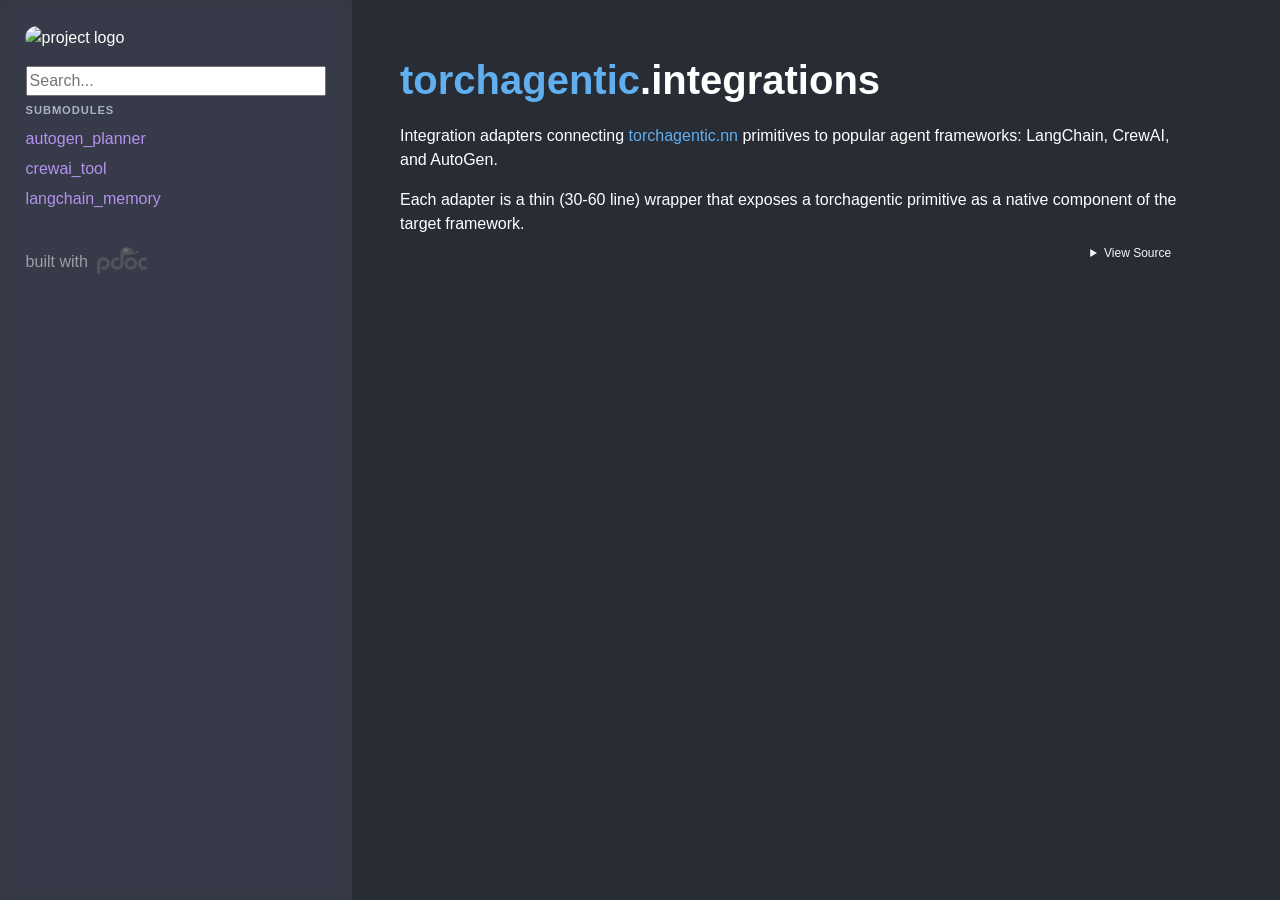
==== commit 728e472b: "Add torchagentic logo SVG and reduce sidebar heading prominence" ====
--- a/docs/torchagentic/integrations.html
+++ b/docs/torchagentic/integrations.html
@@ -11,7 +11,7 @@
     <style>/*! theme.css */:root{  --pdoc-background:#282C34;}.pdoc{  --text:white;  --muted:whitesmoke;  --link:var(--lightblue);  --link-hover:white;  --active:#555;  --code:#232627;  --accent:#232627;    --lightblue:#61AFEF;  --red:#E06C75;  --green:#98C379;  --dark:#282C34;  --orange:#E5C07B;  --purple:#B392F0;  --blue:#9ECBFF;  --silver:#ABB2BF;}</style>
     <style>/*! layout.css */html, body{width:100%;height:100%;}html, main{scroll-behavior:smooth;}body{background-color:var(--pdoc-background);}@media (max-width:769px){#navtoggle{cursor:pointer;position:absolute;width:50px;height:40px;top:1rem;right:1rem;border-color:var(--text);color:var(--text);display:flex;opacity:0.8;z-index:999;}#navtoggle:hover{opacity:1;}#togglestate + div{display:none;}#togglestate:checked + div{display:inherit;}main, header{padding:2rem 3vw;}header + main{margin-top:-3rem;}.git-button{display:none !important;}nav input[type="search"]{max-width:77%;}nav input[type="search"]:first-child{margin-top:-6px;}nav input[type="search"]:valid ~ *{display:none !important;}}@media (min-width:770px){:root{--sidebar-width:clamp(12.5rem, 28vw, 22rem);}nav{position:fixed;overflow:auto;height:100vh;width:var(--sidebar-width);}main, header{padding:3rem 2rem 3rem calc(var(--sidebar-width) + 3rem);width:calc(54rem + var(--sidebar-width));max-width:100%;}header + main{margin-top:-4rem;}#navtoggle{display:none;}}#togglestate{position:absolute;height:0;opacity:0;}nav.pdoc{--pad:clamp(0.5rem, 2vw, 1.75rem);--indent:1.5rem;background-color:var(--accent);border-right:1px solid var(--accent2);box-shadow:0 0 20px rgba(50, 50, 50, .2) inset;padding:0 0 0 var(--pad);overflow-wrap:anywhere;scrollbar-width:thin; scrollbar-color:var(--accent2) transparent; z-index:1}nav.pdoc::-webkit-scrollbar{width:.4rem; }nav.pdoc::-webkit-scrollbar-thumb{background-color:var(--accent2); }nav.pdoc > div{padding:var(--pad) 0;}nav.pdoc .module-list-button{display:inline-flex;align-items:center;color:var(--text);border-color:var(--muted);margin-bottom:1rem;}nav.pdoc .module-list-button:hover{border-color:var(--text);}nav.pdoc input[type=search]{display:block;outline-offset:0;width:calc(100% - var(--pad));}nav.pdoc .logo{max-width:calc(100% - var(--pad));max-height:35vh;display:block;margin:0 auto 1rem;transform:translate(calc(-.5 * var(--pad)), 0);}nav.pdoc ul{list-style:none;padding-left:0;}nav.pdoc > div > ul{margin-left:calc(0px - var(--pad));}nav.pdoc li a{padding:.2rem 0 .2rem calc(var(--pad) + var(--indent));}nav.pdoc > div > ul > li > a{padding-left:var(--pad);}nav.pdoc li{transition:all 100ms;}nav.pdoc li:hover{background-color:var(--nav-hover);}nav.pdoc a, nav.pdoc a:hover{color:var(--text);}nav.pdoc a{display:block;}nav.pdoc > h2:first-of-type{margin-top:1.5rem;}nav.pdoc .class:before{content:"class ";color:var(--muted);}nav.pdoc .function:after{content:"()";color:var(--muted);}nav.pdoc footer:before{content:"";display:block;width:calc(100% - var(--pad));border-top:solid var(--accent2) 1px;margin-top:1.5rem;padding-top:.5rem;}nav.pdoc footer{font-size:small;}</style>
     <style>/*! content.css */.pdoc{color:var(--text);box-sizing:border-box;line-height:1.5;background:none;}.pdoc .pdoc-button{cursor:pointer;display:inline-block;border:solid black 1px;border-radius:2px;font-size:.75rem;padding:calc(0.5em - 1px) 1em;transition:100ms all;}.pdoc .alert{padding:1rem 1rem 1rem calc(1.5rem + 24px);border:1px solid transparent;border-radius:.25rem;background-repeat:no-repeat;background-position:.75rem center;margin-bottom:1rem;}.pdoc .alert > em{display:none;}.pdoc .alert > *:last-child{margin-bottom:0;}.pdoc .alert.note{color:#084298;background-color:#cfe2ff;border-color:#b6d4fe;background-image:url("data:image/svg+xml,%3Csvg%20xmlns%3D%22http%3A//www.w3.org/2000/svg%22%20width%3D%2224%22%20height%3D%2224%22%20fill%3D%22%23084298%22%20viewBox%3D%220%200%2016%2016%22%3E%3Cpath%20d%3D%22M8%2016A8%208%200%201%200%208%200a8%208%200%200%200%200%2016zm.93-9.412-1%204.705c-.07.34.029.533.304.533.194%200%20.487-.07.686-.246l-.088.416c-.287.346-.92.598-1.465.598-.703%200-1.002-.422-.808-1.319l.738-3.468c.064-.293.006-.399-.287-.47l-.451-.081.082-.381%202.29-.287zM8%205.5a1%201%200%201%201%200-2%201%201%200%200%201%200%202z%22/%3E%3C/svg%3E");}.pdoc .alert.tip{color:#0a3622;background-color:#d1e7dd;border-color:#a3cfbb;background-image:url("data:image/svg+xml,%3Csvg%20xmlns%3D%22http%3A//www.w3.org/2000/svg%22%20width%3D%2224%22%20height%3D%2224%22%20fill%3D%22%230a3622%22%20viewBox%3D%220%200%2016%2016%22%3E%3Cpath%20d%3D%22M2%206a6%206%200%201%201%2010.174%204.31c-.203.196-.359.4-.453.619l-.762%201.769A.5.5%200%200%201%2010.5%2013a.5.5%200%200%201%200%201%20.5.5%200%200%201%200%201l-.224.447a1%201%200%200%201-.894.553H6.618a1%201%200%200%201-.894-.553L5.5%2015a.5.5%200%200%201%200-1%20.5.5%200%200%201%200-1%20.5.5%200%200%201-.46-.302l-.761-1.77a2%202%200%200%200-.453-.618A5.98%205.98%200%200%201%202%206m6-5a5%205%200%200%200-3.479%208.592c.263.254.514.564.676.941L5.83%2012h4.342l.632-1.467c.162-.377.413-.687.676-.941A5%205%200%200%200%208%201%22/%3E%3C/svg%3E");}.pdoc .alert.important{color:#055160;background-color:#cff4fc;border-color:#9eeaf9;background-image:url("data:image/svg+xml,%3Csvg%20xmlns%3D%22http%3A//www.w3.org/2000/svg%22%20width%3D%2224%22%20height%3D%2224%22%20fill%3D%22%23055160%22%20viewBox%3D%220%200%2016%2016%22%3E%3Cpath%20d%3D%22M2%200a2%202%200%200%200-2%202v12a2%202%200%200%200%202%202h12a2%202%200%200%200%202-2V2a2%202%200%200%200-2-2zm6%204c.535%200%20.954.462.9.995l-.35%203.507a.552.552%200%200%201-1.1%200L7.1%204.995A.905.905%200%200%201%208%204m.002%206a1%201%200%201%201%200%202%201%201%200%200%201%200-2%22/%3E%3C/svg%3E");}.pdoc .alert.warning{color:#664d03;background-color:#fff3cd;border-color:#ffecb5;background-image:url("data:image/svg+xml,%3Csvg%20xmlns%3D%22http%3A//www.w3.org/2000/svg%22%20width%3D%2224%22%20height%3D%2224%22%20fill%3D%22%23664d03%22%20viewBox%3D%220%200%2016%2016%22%3E%3Cpath%20d%3D%22M8.982%201.566a1.13%201.13%200%200%200-1.96%200L.165%2013.233c-.457.778.091%201.767.98%201.767h13.713c.889%200%201.438-.99.98-1.767L8.982%201.566zM8%205c.535%200%20.954.462.9.995l-.35%203.507a.552.552%200%200%201-1.1%200L7.1%205.995A.905.905%200%200%201%208%205zm.002%206a1%201%200%201%201%200%202%201%201%200%200%201%200-2z%22/%3E%3C/svg%3E");}.pdoc .alert.caution{color:#842029;background-color:#f8d7da;border-color:#f5c2c7;background-image:url("data:image/svg+xml,%3Csvg%20xmlns%3D%22http%3A//www.w3.org/2000/svg%22%20width%3D%2224%22%20height%3D%2224%22%20fill%3D%22%23842029%22%20viewBox%3D%220%200%2016%2016%22%3E%3Cpath%20d%3D%22M11.46.146A.5.5%200%200%200%2011.107%200H4.893a.5.5%200%200%200-.353.146L.146%204.54A.5.5%200%200%200%200%204.893v6.214a.5.5%200%200%200%20.146.353l4.394%204.394a.5.5%200%200%200%20.353.146h6.214a.5.5%200%200%200%20.353-.146l4.394-4.394a.5.5%200%200%200%20.146-.353V4.893a.5.5%200%200%200-.146-.353zM8%204c.535%200%20.954.462.9.995l-.35%203.507a.552.552%200%200%201-1.1%200L7.1%204.995A.905.905%200%200%201%208%204m.002%206a1%201%200%201%201%200%202%201%201%200%200%201%200-2%22/%3E%3C/svg%3E");}.pdoc .alert.danger{color:#842029;background-color:#f8d7da;border-color:#f5c2c7;background-image:url("data:image/svg+xml,%3Csvg%20xmlns%3D%22http%3A//www.w3.org/2000/svg%22%20width%3D%2224%22%20height%3D%2224%22%20fill%3D%22%23842029%22%20viewBox%3D%220%200%2016%2016%22%3E%3Cpath%20d%3D%22M5.52.359A.5.5%200%200%201%206%200h4a.5.5%200%200%201%20.474.658L8.694%206H12.5a.5.5%200%200%201%20.395.807l-7%209a.5.5%200%200%201-.873-.454L6.823%209.5H3.5a.5.5%200%200%201-.48-.641l2.5-8.5z%22/%3E%3C/svg%3E");}.pdoc .visually-hidden{position:absolute !important;width:1px !important;height:1px !important;padding:0 !important;margin:-1px !important;overflow:hidden !important;clip:rect(0, 0, 0, 0) !important;white-space:nowrap !important;border:0 !important;}.pdoc h1, .pdoc h2, .pdoc h3{font-weight:300;margin:.3em 0;padding:.2em 0;}.pdoc > section:not(.module-info) h1{font-size:1.5rem;font-weight:500;}.pdoc > section:not(.module-info) h2{font-size:1.4rem;font-weight:500;}.pdoc > section:not(.module-info) h3{font-size:1.3rem;font-weight:500;}.pdoc > section:not(.module-info) h4{font-size:1.2rem;}.pdoc > section:not(.module-info) h5{font-size:1.1rem;}.pdoc a{text-decoration:none;color:var(--link);}.pdoc a:hover{color:var(--link-hover);}.pdoc blockquote{margin-left:2rem;}.pdoc pre{border-top:1px solid var(--accent2);border-bottom:1px solid var(--accent2);margin-top:0;margin-bottom:1em;padding:.5rem 0 .5rem .5rem;overflow-x:auto;background-color:var(--code);}.pdoc code{color:var(--text);padding:.2em .4em;margin:0;font-size:85%;background-color:var(--accent);border-radius:6px;}.pdoc a > code{color:inherit;}.pdoc pre > code{display:inline-block;font-size:inherit;background:none;border:none;padding:0;}.pdoc > section:not(.module-info){margin-bottom:1.5rem;}.pdoc .modulename{margin-top:0;font-weight:bold;}.pdoc .modulename a{color:var(--link);transition:100ms all;}.pdoc .git-button{float:right;border:solid var(--link) 1px;}.pdoc .git-button:hover{background-color:var(--link);color:var(--pdoc-background);}.view-source-toggle-state,.view-source-toggle-state ~ .pdoc-code{display:none;}.view-source-toggle-state:checked ~ .pdoc-code{display:block;}.view-source-button{display:inline-block;float:right;font-size:.75rem;line-height:1.5rem;color:var(--muted);padding:0 .4rem 0 1.3rem;cursor:pointer;text-indent:-2px;}.view-source-button > span{visibility:hidden;}.module-info .view-source-button{float:none;display:flex;justify-content:flex-end;margin:-1.2rem .4rem -.2rem 0;}.view-source-button::before{position:absolute;content:"View Source";display:list-item;list-style-type:disclosure-closed;}.view-source-toggle-state:checked ~ .attr .view-source-button::before,.view-source-toggle-state:checked ~ .view-source-button::before{list-style-type:disclosure-open;}.pdoc .docstring{margin-bottom:1.5rem;}.pdoc section:not(.module-info) .docstring{margin-left:clamp(0rem, 5vw - 2rem, 1rem);}.pdoc .docstring .pdoc-code{margin-left:1em;margin-right:1em;}.pdoc h1:target,.pdoc h2:target,.pdoc h3:target,.pdoc h4:target,.pdoc h5:target,.pdoc h6:target,.pdoc .pdoc-code > pre > span:target{background-color:var(--active);box-shadow:-1rem 0 0 0 var(--active);}.pdoc .pdoc-code > pre > span:target{display:block;}.pdoc div:target > .attr,.pdoc section:target > .attr,.pdoc dd:target > a{background-color:var(--active);}.pdoc *{scroll-margin:2rem;}.pdoc .pdoc-code .linenos{user-select:none;}.pdoc .attr:hover{filter:contrast(0.95);}.pdoc section, .pdoc .classattr{position:relative;}.pdoc .headerlink{--width:clamp(1rem, 3vw, 2rem);position:absolute;top:0;left:calc(0rem - var(--width));transition:all 100ms ease-in-out;opacity:0;}.pdoc .headerlink::before{content:"#";display:block;text-align:center;width:var(--width);height:2.3rem;line-height:2.3rem;font-size:1.5rem;}.pdoc .attr:hover ~ .headerlink,.pdoc *:target > .headerlink,.pdoc .headerlink:hover{opacity:1;}.pdoc .attr{display:block;margin:.5rem 0 .5rem;padding:.4rem .4rem .4rem 1rem;background-color:var(--accent);overflow-x:auto;}.pdoc .classattr{margin-left:2rem;}.pdoc .decorator-deprecated{color:#842029;}.pdoc .decorator-deprecated ~ span{filter:grayscale(1) opacity(0.8);}.pdoc .name{color:var(--name);font-weight:bold;}.pdoc .def{color:var(--def);font-weight:bold;}.pdoc .signature{background-color:transparent;}.pdoc .param, .pdoc .return-annotation{white-space:pre;}.pdoc .signature.multiline .param{display:block;}.pdoc .signature.condensed .param{display:inline-block;}.pdoc .annotation{color:var(--annotation);}.pdoc .view-value-toggle-state,.pdoc .view-value-toggle-state ~ .default_value{display:none;}.pdoc .view-value-toggle-state:checked ~ .default_value{display:inherit;}.pdoc .view-value-button{font-size:.5rem;vertical-align:middle;border-style:dashed;margin-top:-0.1rem;}.pdoc .view-value-button:hover{background:white;}.pdoc .view-value-button::before{content:"show";text-align:center;width:2.2em;display:inline-block;}.pdoc .view-value-toggle-state:checked ~ .view-value-button::before{content:"hide";}.pdoc .inherited{margin-left:2rem;}.pdoc .inherited dt{font-weight:700;}.pdoc .inherited dt, .pdoc .inherited dd{display:inline;margin-left:0;margin-bottom:.5rem;}.pdoc .inherited dd:not(:last-child):after{content:", ";}.pdoc .inherited .class:before{content:"class ";}.pdoc .inherited .function a:after{content:"()";}.pdoc .search-result .docstring{overflow:auto;max-height:25vh;}.pdoc .search-result.focused > .attr{background-color:var(--active);}.pdoc .attribution{margin-top:2rem;display:block;opacity:0.5;transition:all 200ms;filter:grayscale(100%);}.pdoc .attribution:hover{opacity:1;filter:grayscale(0%);}.pdoc .attribution img{margin-left:5px;height:27px;vertical-align:bottom;width:50px;transition:all 200ms;}.pdoc table{display:block;width:max-content;max-width:100%;overflow:auto;margin-bottom:1rem;}.pdoc table th{font-weight:600;}.pdoc table th, .pdoc table td{padding:6px 13px;border:1px solid var(--accent2);}</style>
-    <style>/*! custom.css */body{  font-family:-apple-system, BlinkMacSystemFont, "Segoe UI", "Noto Sans", Helvetica, Arial, sans-serif, "Apple Color Emoji", "Segoe UI Emoji";}.pdoc .il{  color:#131416;}nav.pdoc a.pdoc-button.module-list-button{  display:none;}.pdoc .modulename a:hover{  color:whitesmoke;}.pdoc .classattr{  color:#fff;}.pdoc .docstring .pdoc-code{  background-color:#232627;}.pdoc pre{  width:fit-content;}.pdoc pre a{  color:whitesmoke;}.pdoc pre a:hover{  color:#676767;}.pdoc h2{  color:#fff;  font-weight:0;  margin:0.3em 0;  padding:0.2em 0;  content:"Module Content";}.pdoc h5{  color:white;  font-style:italic;}.pdoc .modulename{  color:#fff;  font-weight:0;}.pdoc-code .ow{  color:var(--red);}nav.pdoc a.function{  color:var(--purple);}nav.pdoc a.function:hover{  background-color:var(--dark);}nav.pdoc .function::after{  content:"";}nav.pdoc .function::before{  content:"fn ";  color:var(--red);}nav.pdoc a.class{  color:whitesmoke;}nav.pdoc .class::before{  content:"class ";  color:var(--red);}nav.pdoc .class::after{  content:"";}nav.pdoc a.class:hover{  color:#fff;  background-color:var(--dark);}nav.pdoc a.variable{  color:whitesmoke;}nav.pdoc a.variable::before{  content:"var ";  color:#9d9d9d;  color:var(--red);}nav.pdoc a.variable:hover{  color:#fff;  background-color:var(--dark);}nav.pdoc li a{  color:var(--purple);}nav.pdoc li a:hover{  background-color:var(--dark);}.pdoc span.default_value{  color:var(--lightblue);}.pdoc span.def{  font-weight:normal;  color:var(--red);}.pdoc h6#attributes{  color:#fff;  font-size:25px;}.pdoc h6#example{  color:#fff;  font-size:29px;}.pdoc h6#notes{  font-size:27px;  color:orange;}.pdoc h6#returns{  font-size:27px;  color:white;}.pdoc h6#parameters{  font-size:27px;  color:white;}.pdoc h6#raises{  font-size:27px;  color:rgb(218, 55, 55);}.pdoc .kc{  color:var(--lightblue);}.pdoc li{  color:white;}.pdoc .nd{  color:var(--lightblue);}.pdoc b,strong{  color:rgba(255, 255, 255, 0.8);  font-weight:normal;}.pdoc em{  color:orange;  font-size:23px;}.pdoc div.decorator{  color:var(--lightblue);}div.pdoc-code.codehilite{  background-color:var(--code);}.pdoc span.name{  color:var(--purple);  font-weight:normal;}.pdoc span.base{  color:whitesmoke;}.pdoc .inherited dt,.pdoc .inherited dt::before{  color:var(--silver);}.pdoc .inherited dd:not(:last-child)::after{  color:#fff;}.pdoc .inherited dd:not(:last-child)::after{  color:#fff;}.pdoc h1,.pdoc h2,.pdoc h3{  font-weight:300;  margin:0.3em 0;  padding:0.2em 0;  color:white;}nav.pdoc .module-list-button{  display:inline-flex;  align-items:center;  margin-bottom:1rem;  color:white;  border-color:white;}nav.pdoc .module-list-button:hover{  border-color:white;  color:white;}.pdoc pdoc-alert pdoc-alert-warning .p{  color:black;}.pdoc-code{  color:white;}.pdoc .pdoc-alert-warning{  color:black;  background-color:#d5a142;  border-color:black;}.pdoc .pdoc-alert-note{  color:rgb(7, 19, 24);  background-color:rgb(184, 231, 251) ;  border-color:var(--dark);}nav.pdoc{  background-color:rgb(55, 58, 72);}.pdoc-code .k{  color:var(--red);}</style></head>
+    <style>/*! custom.css */body{  font-family:-apple-system, BlinkMacSystemFont, "Segoe UI", "Noto Sans", Helvetica, Arial, sans-serif, "Apple Color Emoji", "Segoe UI Emoji";}.pdoc .il{  color:#131416;}nav.pdoc a.pdoc-button.module-list-button{  display:none;}.pdoc .modulename a:hover{  color:whitesmoke;}.pdoc .classattr{  color:#fff;}.pdoc .docstring .pdoc-code{  background-color:#232627;}.pdoc pre{  width:fit-content;}.pdoc pre a{  color:whitesmoke;}.pdoc pre a:hover{  color:#676767;}.pdoc h2{  color:#fff;  font-weight:0;  margin:0.3em 0;  padding:0.2em 0;  content:"Module Content";}.pdoc h5{  color:white;  font-style:italic;}.pdoc .modulename{  color:#fff;  font-weight:0;}.pdoc-code .ow{  color:var(--red);}nav.pdoc a.function{  color:var(--purple);}nav.pdoc a.function:hover{  background-color:var(--dark);}nav.pdoc .function::after{  content:"";}nav.pdoc .function::before{  content:"fn ";  color:var(--red);}nav.pdoc a.class{  color:whitesmoke;}nav.pdoc .class::before{  content:"class ";  color:var(--red);}nav.pdoc .class::after{  content:"";}nav.pdoc a.class:hover{  color:#fff;  background-color:var(--dark);}nav.pdoc a.variable{  color:whitesmoke;}nav.pdoc a.variable::before{  content:"var ";  color:#9d9d9d;  color:var(--red);}nav.pdoc a.variable:hover{  color:#fff;  background-color:var(--dark);}nav.pdoc li a{  color:var(--purple);}nav.pdoc li a:hover{  background-color:var(--dark);}.pdoc span.default_value{  color:var(--lightblue);}.pdoc span.def{  font-weight:normal;  color:var(--red);}.pdoc h6#attributes{  color:#fff;  font-size:25px;}.pdoc h6#example{  color:#fff;  font-size:29px;}.pdoc h6#notes{  font-size:27px;  color:orange;}.pdoc h6#returns{  font-size:27px;  color:white;}.pdoc h6#parameters{  font-size:27px;  color:white;}.pdoc h6#raises{  font-size:27px;  color:rgb(218, 55, 55);}.pdoc .kc{  color:var(--lightblue);}.pdoc li{  color:white;}.pdoc .nd{  color:var(--lightblue);}.pdoc b,strong{  color:rgba(255, 255, 255, 0.8);  font-weight:normal;}.pdoc em{  color:orange;  font-size:23px;}.pdoc div.decorator{  color:var(--lightblue);}div.pdoc-code.codehilite{  background-color:var(--code);}.pdoc span.name{  color:var(--purple);  font-weight:normal;}.pdoc span.base{  color:whitesmoke;}.pdoc .inherited dt,.pdoc .inherited dt::before{  color:var(--silver);}.pdoc .inherited dd:not(:last-child)::after{  color:#fff;}.pdoc .inherited dd:not(:last-child)::after{  color:#fff;}.pdoc h1,.pdoc h2,.pdoc h3{  font-weight:300;  margin:0.3em 0;  padding:0.2em 0;  color:white;}nav.pdoc .module-list-button{  display:inline-flex;  align-items:center;  margin-bottom:1rem;  color:white;  border-color:white;}nav.pdoc .module-list-button:hover{  border-color:white;  color:white;}.pdoc pdoc-alert pdoc-alert-warning .p{  color:black;}.pdoc-code{  color:white;}.pdoc .pdoc-alert-warning{  color:black;  background-color:#d5a142;  border-color:black;}.pdoc .pdoc-alert-note{  color:rgb(7, 19, 24);  background-color:rgb(184, 231, 251) ;  border-color:var(--dark);}nav.pdoc{  background-color:rgb(55, 58, 72);}nav.pdoc h2{  font-size:0.7rem;  text-transform:uppercase;  letter-spacing:0.08em;  color:var(--silver);  font-weight:600;  margin:1rem 0 0.4rem;  padding:0;}nav.pdoc h2:first-of-type{  margin-top:0.5rem;}nav.pdoc ul{  margin-bottom:0.5rem;}nav.pdoc ul.memberlist{  margin-bottom:0;}.pdoc .logo{  max-width:80%;  max-height:80px;  display:block;  margin:0.5rem auto 0.5rem;  border-radius:12px;}.pdoc-code .k{  color:var(--red);}</style></head>
 <body>
     <nav class="pdoc">
         <label id="navtoggle" for="togglestate" class="pdoc-button"><svg xmlns='http://www.w3.org/2000/svg' viewBox='0 0 30 30'><path stroke-linecap='round' stroke="currentColor" stroke-miterlimit='10' stroke-width='2' d='M4 7h22M4 15h22M4 23h22'/></svg></label>
@@ -22,7 +22,8 @@
   <path fill-rule="evenodd" d="M4.146 8.354a.5.5 0 0 1 0-.708l3-3a.5.5 0 1 1 .708.708L5.707 7.5H14.5a.5.5 0 0 1 0 1H5.707l2.147 2.146a.5.5 0 0 1-.708.708l-3-3z"/>
 </svg>                &nbsp;torchagentic</a>
 
-
+<a href="https://github.com/liodon-ai/torchagentic">            <img src="logo.svg" class="logo" alt="project logo"/>
+</a>
             <input type="search" placeholder="Search..." role="searchbox" aria-label="search"
                    pattern=".+" required>
 
